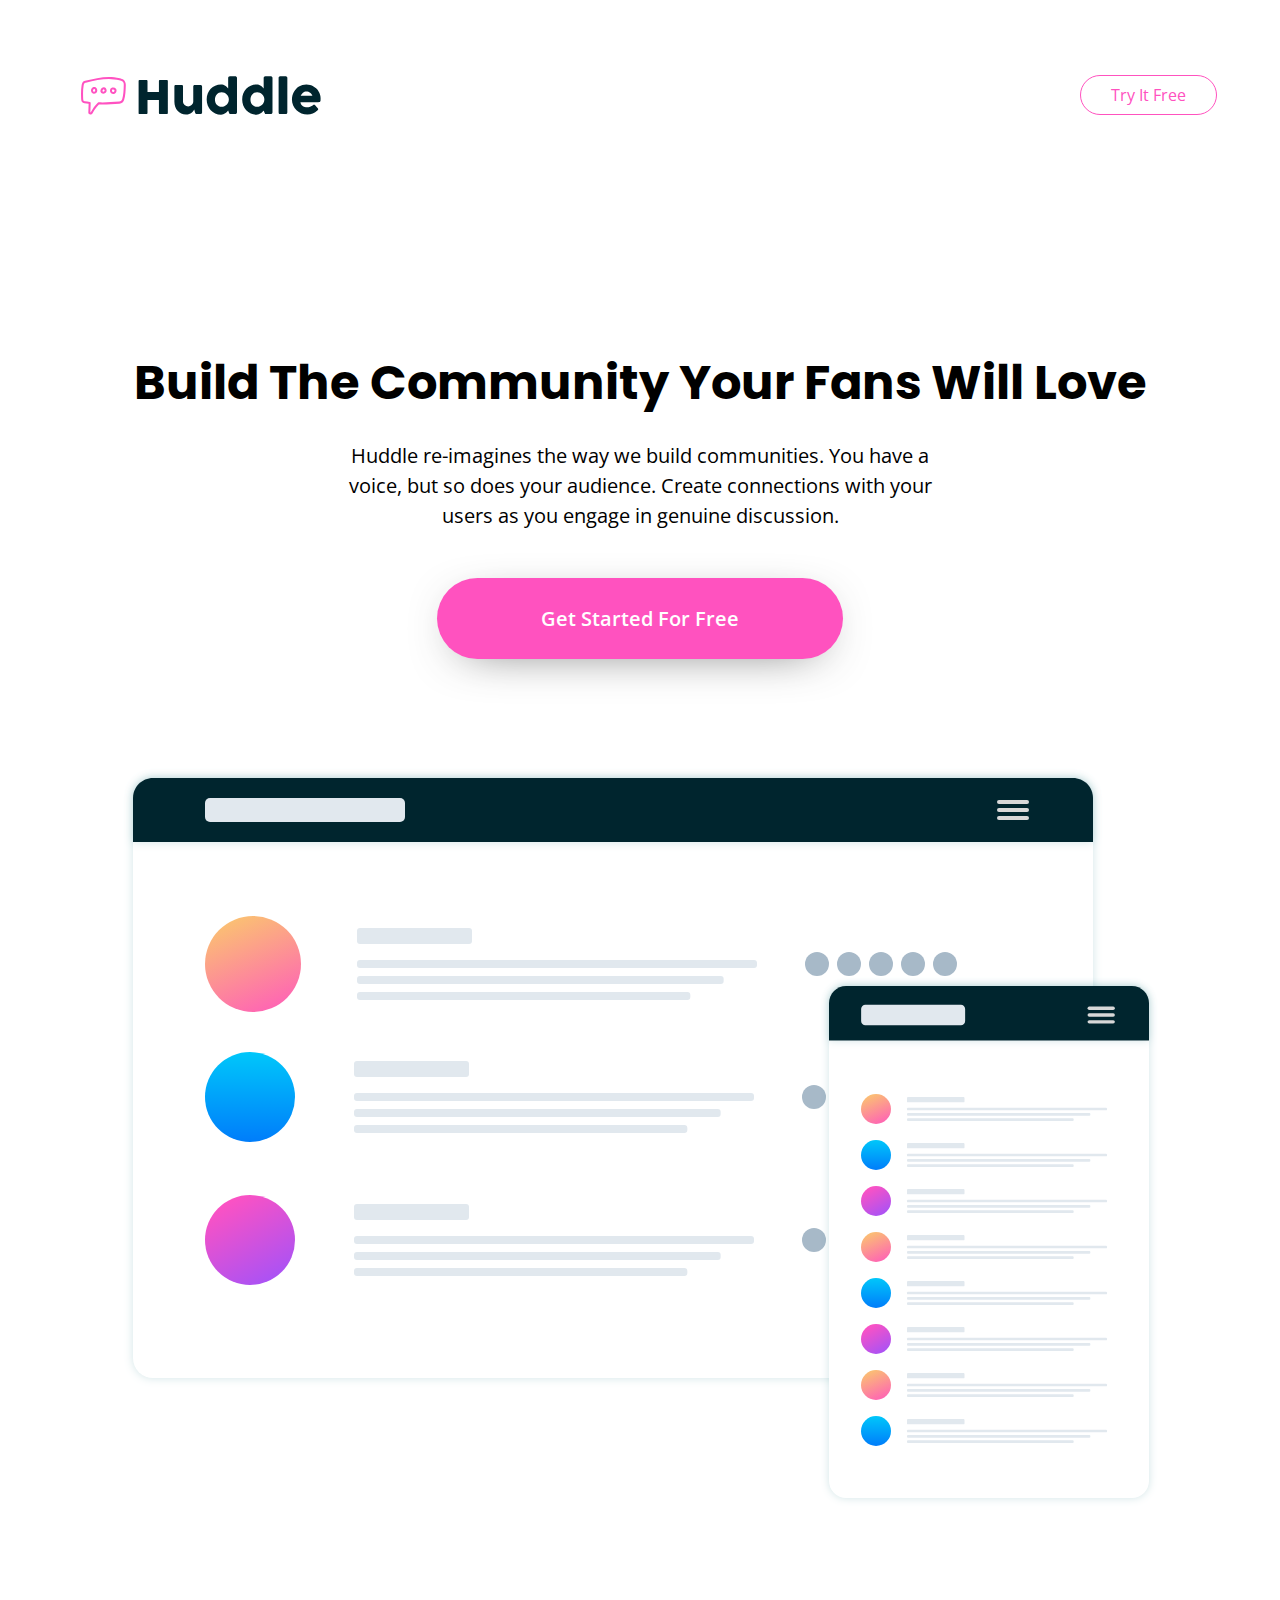
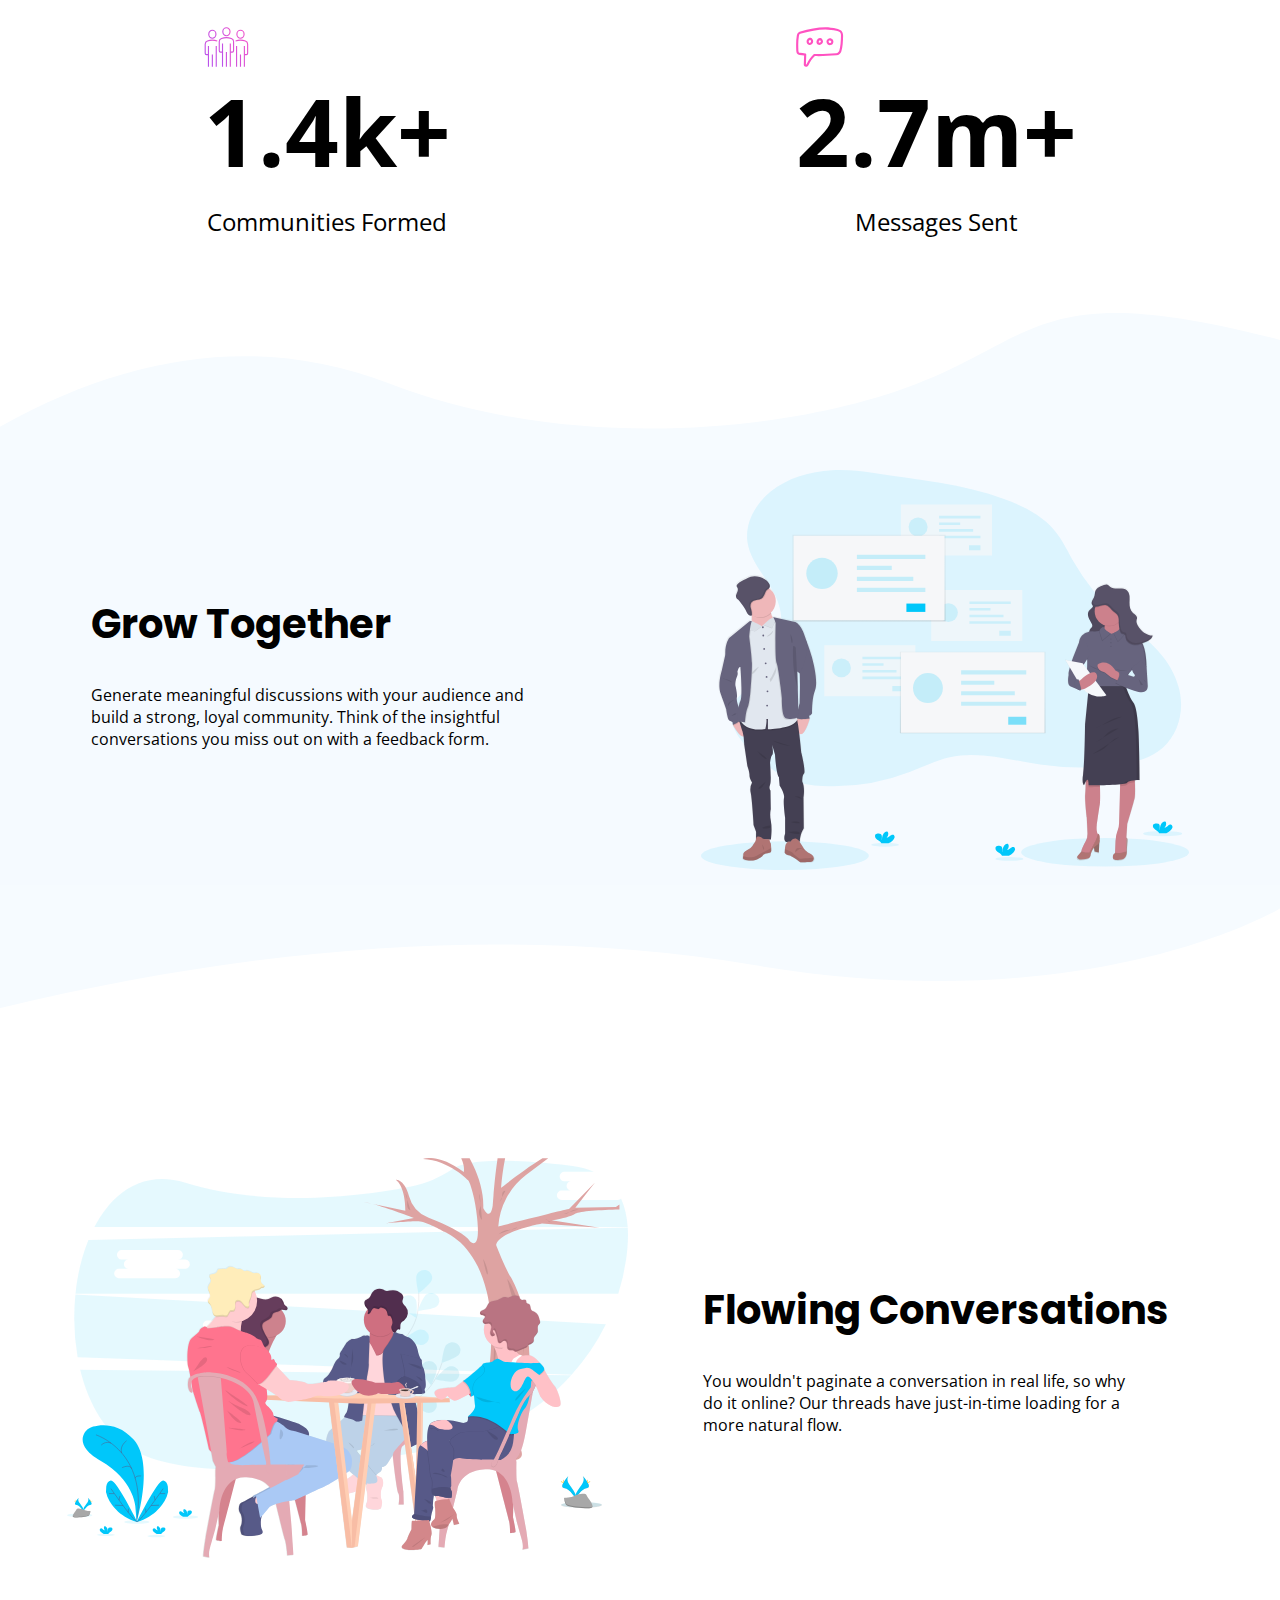
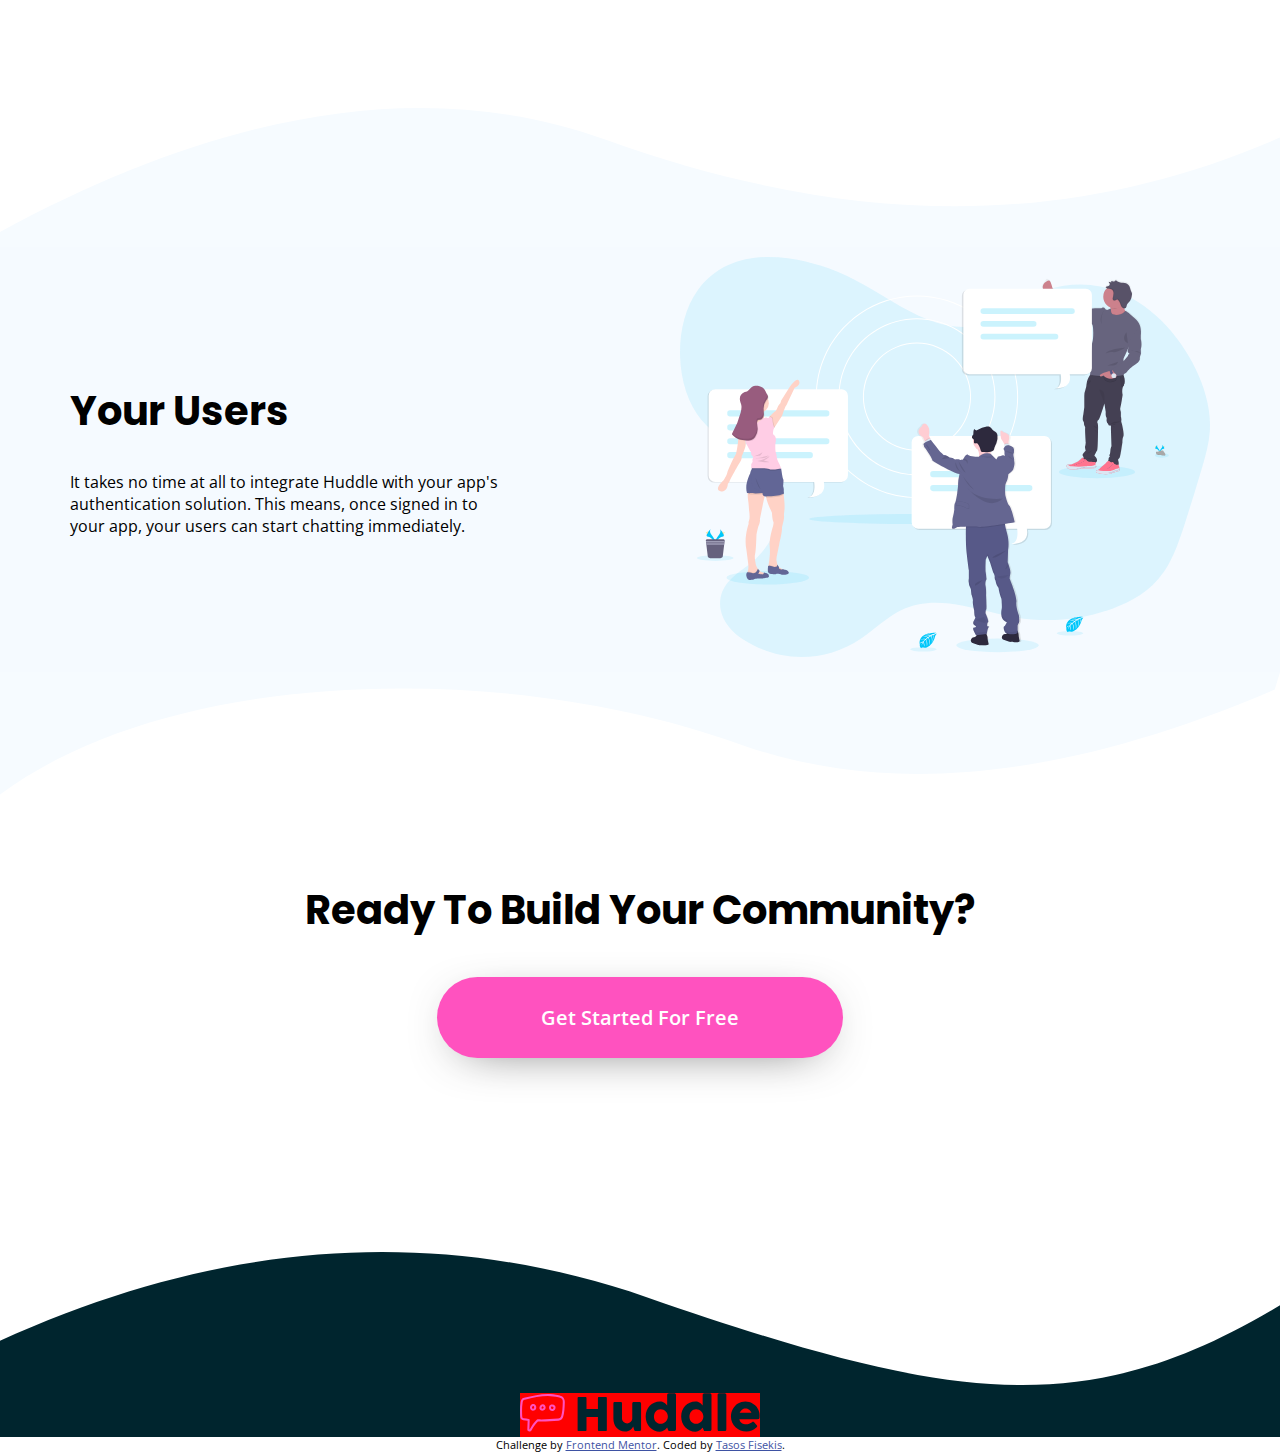
==== huddle-landing-page-with-curved-sections-master/index.html @ 3488109d "Add files via upload" ====
<!DOCTYPE html>
<html lang="en">
  <head>
    <meta charset="UTF-8" />
    <meta name="viewport" content="width=device-width, initial-scale=1.0" />
    <!-- displays site properly based on user's device -->

    <link
      rel="icon"
      type="image/png"
      sizes="32x32"
      href="./images/favicon-32x32.png"
    />

    <title>Frontend Mentor | Huddle landing page with curved sections</title>

    <!-- Feel free to remove these styles or customise in your own stylesheet 👍 -->
    <link rel="stylesheet" href="styles.css" />
  </head>
  <body>
    <!-- NAV -->
    <nav class="navbar">
      <div class="navbar-center">
        <div class="navbar__logo-container">
          <img src="./images/logo.svg" alt="huddle logo" />
        </div>
        <button class="btn btn--navbar">Try it free</button>
      </div>
    </nav>
    <!-- END OF NAV -->
    <!-- HEADER -->

    <header>
      <section class="hero">
        <div class="hero-center">
          <h1 class="hero__heading">build the community your fans will love</h1>
          <p class="hero__paragraph">
            Huddle re-imagines the way we build communities. You have a voice,
            but so does your audience. Create connections with your users as you
            engage in genuine discussion.
          </p>
          <button class="btn btn--main">get started for free</button>
          <img
            src="./images/screen-mockups.svg"
            class="hero__image"
            alt="hero image"
          />
          <div class="hero__stats">
            <div class="stat">
              <img src="./images/icon-communities.svg" alt="communities icon" />
              <p class="stat__number">1.4k+</p>
              <p class="stat__description">communities formed</p>
            </div>
            <div class="stat">
              <img src="./images/icon-messages.svg" alt="messages icon" />
              <p class="stat__number">2.7m+</p>
              <p class="stat__description">messages sent</p>
            </div>
          </div>
        </div>
      </section>
    </header>

    <!-- end of header -->
    <main>
      <!-- first row -->
      <article class="first">
        <div class="row-top row-top--first">
          <img src="./images/bg-section-top-desktop-1.svg" alt="wavy image" />
        </div>
        <div class="row-center--blue">
          <div class="row-center">
            <div class="row__left row__left--first">
              <h2 class="row__heading">grow together</h2>
              <p class="row__paragraph">
                Generate meaningful discussions with your audience and build a
                strong, loyal community. Think of the insightful conversations
                you miss out on with a feedback form.
              </p>
            </div>
            <div class="row__right row__right--first">
              <img
                src="./images/illustration-grow-together.svg"
                alt="grow together illustration"
              />
            </div>
          </div>
        </div>
        <div class="row-bottom row-bottom--first">
          <img
            src="./images/bg-section-bottom-desktop-1.svg"
            alt="wavy image"
          />
        </div>
      </article>
      <!-- end of first row -->
      <!-- second row -->
      <article class="second">
        <div class="row-center--white">
          <div class="row-center row-center--second">
            <div class="row__left row__left--second">
              <img
                src="./images/illustration-flowing-conversation.svg"
                alt="flowing conversations illustration"
              />
            </div>
            <div class="row__right row__right--second">
              <h2 class="row__heading">Flowing Conversations</h2>
              <p class="row__paragraph">
                You wouldn't paginate a conversation in real life, so why do it
                online? Our threads have just-in-time loading for a more natural
                flow.
              </p>
            </div>
          </div>
        </div>
      </article>
      <!-- end of second row -->
      <!-- 3rd row -->
      <article class="third">
        <div class="row-top row-top--third">
          <img src="./images/bg-section-top-desktop-2.svg" alt="wavy image" />
        </div>
        <div class="row-center--blue">
          <div class="row-center">
            <div class="row__left row__left--first">
              <h2 class="row__heading">your users</h2>
              <p class="row__paragraph">
                It takes no time at all to integrate Huddle with your app's
                authentication solution. This means, once signed in to your app,
                your users can start chatting immediately.
              </p>
            </div>
            <div class="row__right row__right--first">
              <img
                src="./images/illustration-your-users.svg"
                alt="grow together illustration"
              />
            </div>
          </div>
        </div>
        <div class="row-bottom row-bottom--third">
          <img
            src="./images/bg-section-bottom-desktop-2.svg"
            alt="wavy image"
          />
        </div>
      </article>
      <!-- end of 3rd row -->
      <!-- fourth row -->
      <article class="fourth">
        <div class="row-center--white">
          <div class="row-center row-center--fourth">
            <h2 class="row__heading">ready to build your community?</h2>
            <button class="btn btn--main">get started for free</button>
          </div>
        </div>
      </article>
      <!-- end of fourth row -->
    </main>
    <footer>
      <div class="footer-top">
        <img src="./images/bg-footer-top-desktop.svg" alt="wavy image" />
      </div>
      <div class="footer-center--blue">
        <div class="footer-center">
          <div class="footer__left">
            <div class="footer__logo">
              <img src="./images/logo.svg" alt="" />
            </div>
          </div>
        </div>
      </div>

      <div class="attribution">
        Challenge by
        <a href="https://www.frontendmentor.io?ref=challenge" target="_blank"
          >Frontend Mentor</a
        >. Coded by <a href="https://github.com/tasosfui">Tasos Fisekis</a>.
      </div>
    </footer>
  </body>
</html>
---- huddle-landing-page-with-curved-sections-master/styles.css ----
@import url("https://fonts.googleapis.com/css2?family=Open+Sans:wght@400;600;700&family=Poppins:wght@700&display=swap");

:root {
  --clr-pink: hsl(322, 100%, 66%);
  --clr-light-pink: hsl(321, 100%, 78%);
  --clr-light-red: hsl(0, 100%, 63%);
  --clr-dark-cyan: hsl(192, 100%, 9%);
  --clr-pale-blue: hsl(207, 100%, 98%);
  --clr-white: #fff;
}

*,
*::before,
*::after {
  margin: 0;
  padding: 0;
  box-sizing: border-box;
}

html {
  font-size: 62.5%;
}

h1,
h2,
h3,
h4 {
  font-family: "Poppins", sans-serif;
  font-weight: 700;
}

body {
  font-family: "Open Sans", sans-serif;
  font-weight: 400;
  font-size: 1.6rem;
  background-color: var(--clr-white);
}

.btn {
  font-family: inherit;
  border: none;
  border-radius: 5rem 5rem 5rem 5rem;
  text-transform: capitalize;
  font-family: inherit;
  cursor: pointer;
}

/* navbar */

.navbar-center {
  display: flex;
  align-items: center;
  justify-content: space-between;
  padding: 7.5rem 0rem 7.5rem 0rem;
  max-width: 144rem;
  margin: 0 auto;
  /* background-color: red; */
}

.navbar__logo-container img {
  margin-left: 8.1rem;
  display: block;
}

.btn--navbar {
  border: 0.1rem solid var(--clr-pink);
  padding: 0.8rem 3rem;
  background-color: var(--clr-white);
  color: var(--clr-pink);
  font-size: 1.6rem;
  align-self: flex-start;
  margin-right: 6.3rem;
}

/* end of navbar */

/* hero section */

.hero-center {
  padding: 7.5rem 0 7.5rem 0;
  margin-bottom: 3rem;
  max-width: 144rem;
  margin: 0 auto;
  display: flex;
  align-items: center;
  justify-content: flex-start;
  flex-direction: column;
  text-align: center;
  /* background-color: yellowgreen; */
}

.hero__heading {
  font-size: 4.8rem;
  text-transform: capitalize;
  margin-top: 8.2rem;
  margin-bottom: 2.2rem;
}

.hero__paragraph {
  max-width: 62rem;
  font-size: 2rem;
  line-height: 1.5;
  margin-bottom: 4.7rem;
}

.hero__image {
  margin-bottom: 12rem;
  display: block;
}

.btn--main {
  background-color: var(--clr-pink);
  padding: 2.7rem 10.4rem;
  font-size: 2rem;
  font-weight: 600;
  color: var(--clr-white);
  margin-bottom: 10.9rem;
  box-shadow: 0px 10px 50px -25px rgba(0, 0, 0, 0.8);
}

.hero__stats {
  display: flex;
  text-align: left;
}

.stat:not(:last-child) {
  margin-right: 34.5rem;
}

.stat img {
  height: 4rem;
  display: block;
}

.stat__number {
  font-size: 9.4rem;
  font-weight: 700;
  margin-bottom: 1rem;
}

.stat__description {
  font-size: 2.4rem;
  text-transform: capitalize;
  text-align: center;
}

/* end of hero section */

.row-top--first img {
  width: 100%;
  display: block;
}

.row-center {
  display: flex;
  align-items: center;
  justify-content: center;
  margin: 0 auto;
  max-width: 144rem;
  padding: 1rem 13rem 1rem 13rem;
  /* border-left: 1px solid yellowgreen; */
}

.row-center--blue {
  background-color: var(--clr-pale-blue);
}

.row-bottom--first img {
  width: 100%;
  display: block;
}

.row__heading {
  text-transform: capitalize;
  font-size: 4rem;
  margin-bottom: 3rem;
}

.row__paragraph {
  max-width: 85%;
}

.row__left {
  flex: 0 0 50%;
}

.row__right {
  flex: 0 0 50%;
  /* display: flex; */
}

.row__right img {
  height: 40rem;
  margin-left: 10rem;
}

/* SECOND RAW */

.row-center--second {
  padding: 15rem 13rem 15rem 13rem;
}

.row__left--second img {
  height: 40rem;
  display: block;
}

.row-center--white {
  background-color: var(--clr-white);
}

.row__right--second {
  margin-left: 7.5rem;
}

/* END OF SECOND RAW */

/* THIRD ROW */
.row-top--third img {
  width: 100%;
  display: block;
}

.row-bottom--third img {
  width: 100%;
  display: block;
}
/* END OF THIRD ROW */

/* FOURTH ROW */
.row-center--fourth {
  padding: 8.5rem;
  display: flex;
  flex-direction: column;
}

.row-center--fourth h2 {
  margin-bottom: 3.7rem;
}
/* END OF FOURTH ROW */

/* FOOTER */

.footer-top img {
  width: 100%;
  display: block;
}

.footer-center--blue {
  background-color: var(--clr-dark-cyan);
}

.footer-center {
  display: flex;
  justify-content: center;
  align-items: center;
  max-width: 144rem;
}

.footer__logo {
  fill: red;
  color: red;
  background-color: red;
}

.attribution {
  font-size: 11px;
  text-align: center;
}
.attribution a {
  color: hsl(228, 45%, 44%);
}
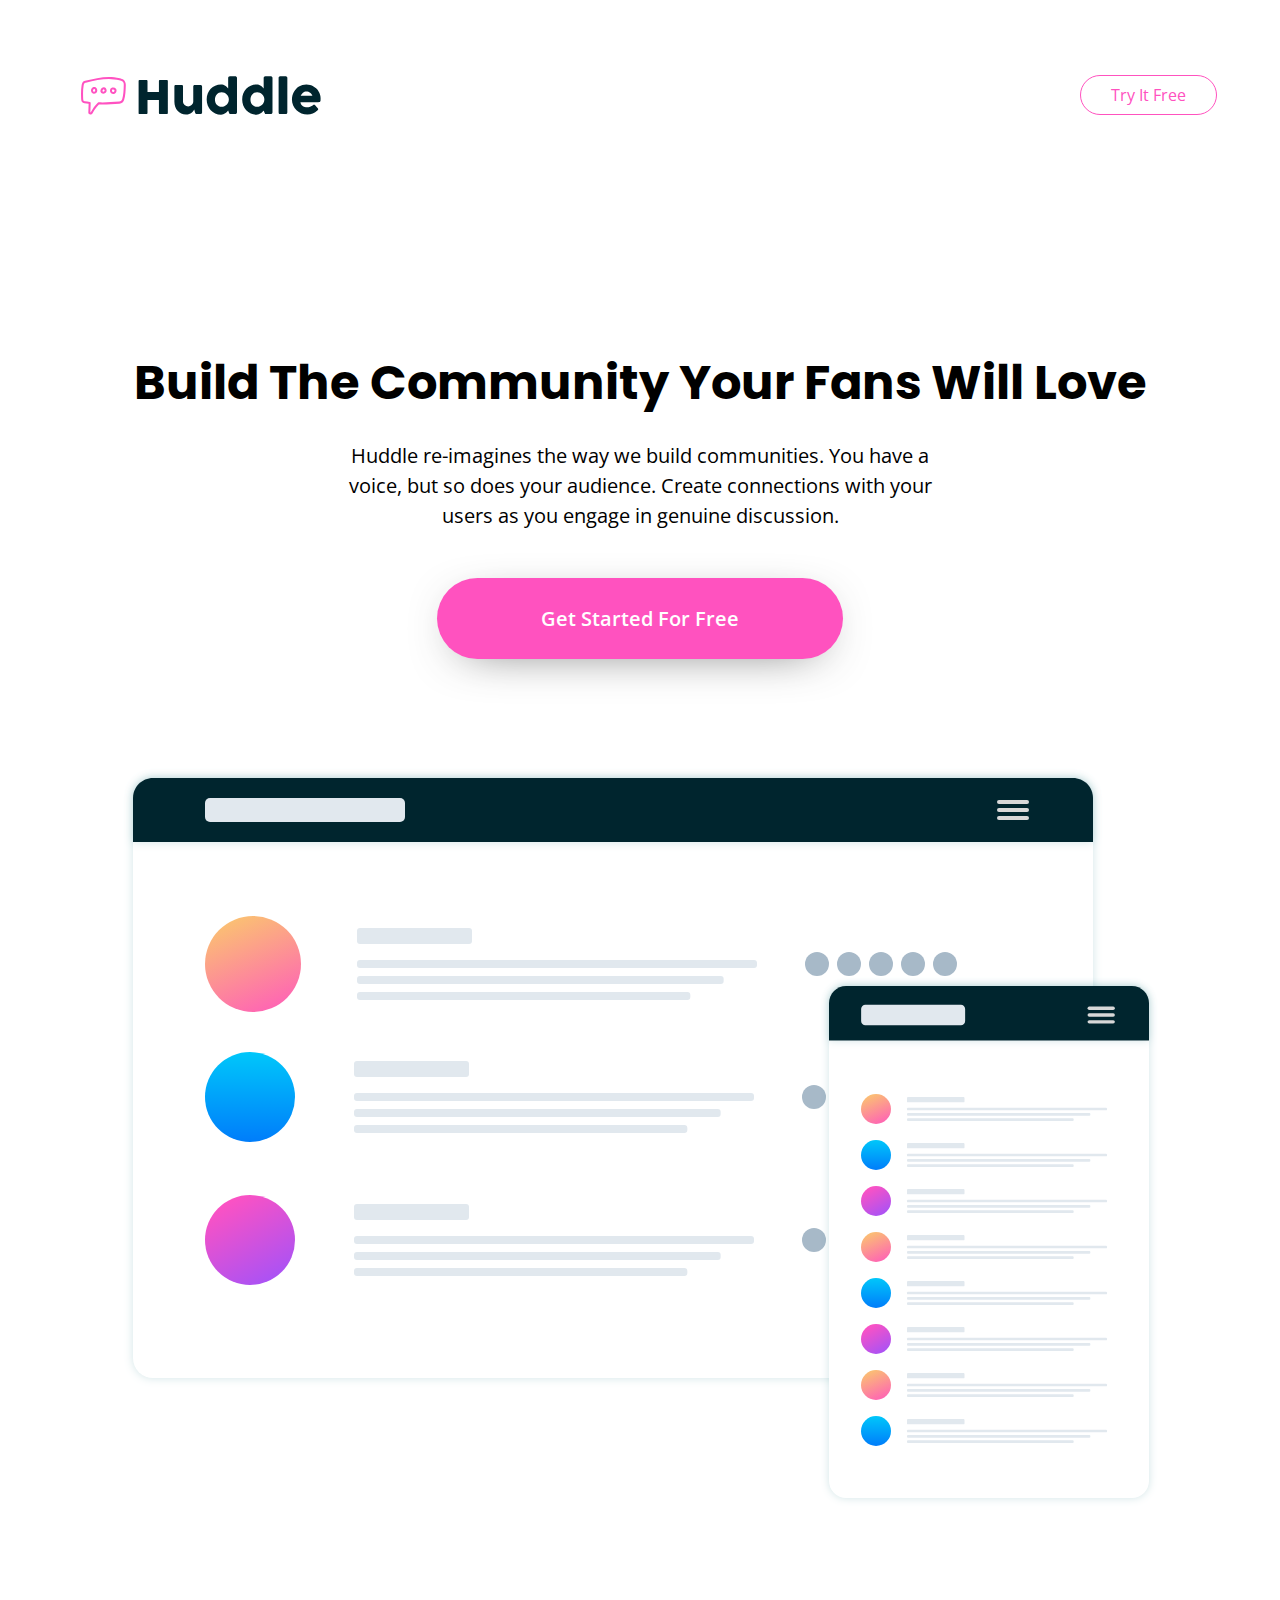
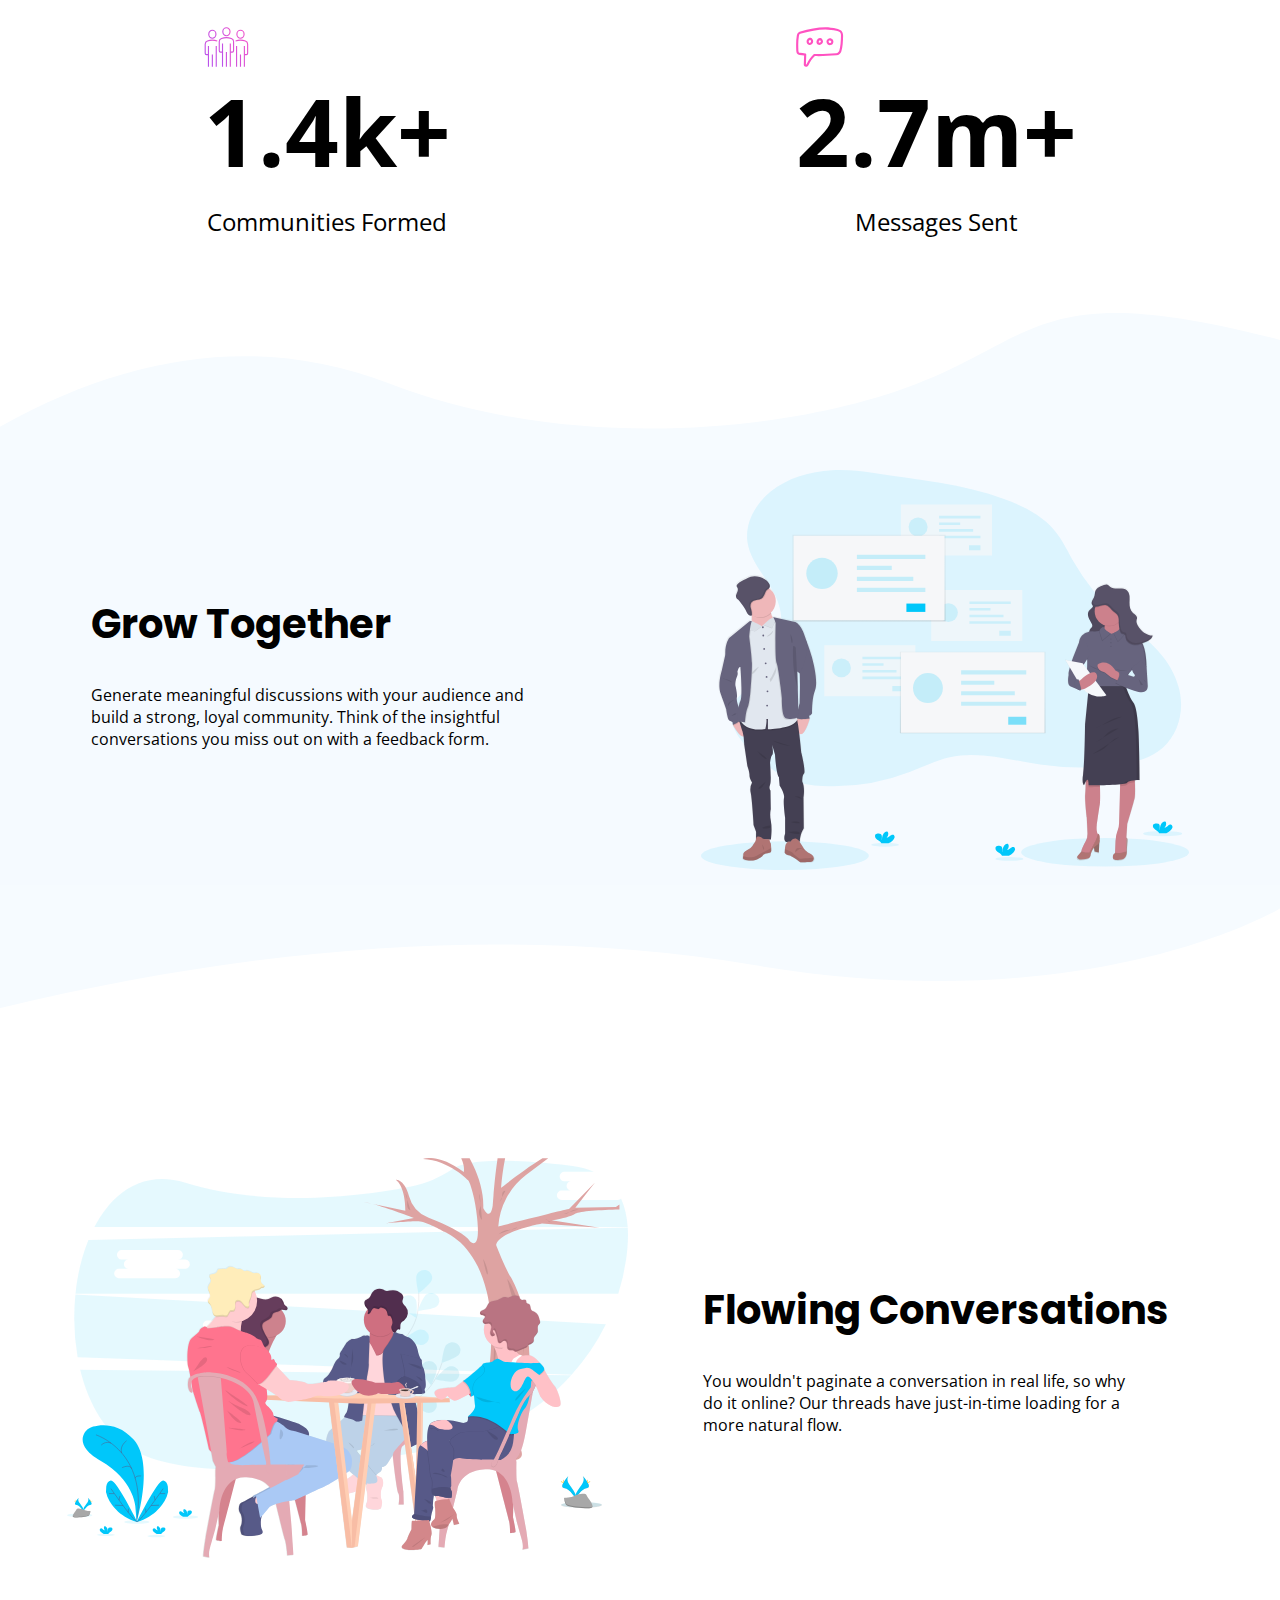
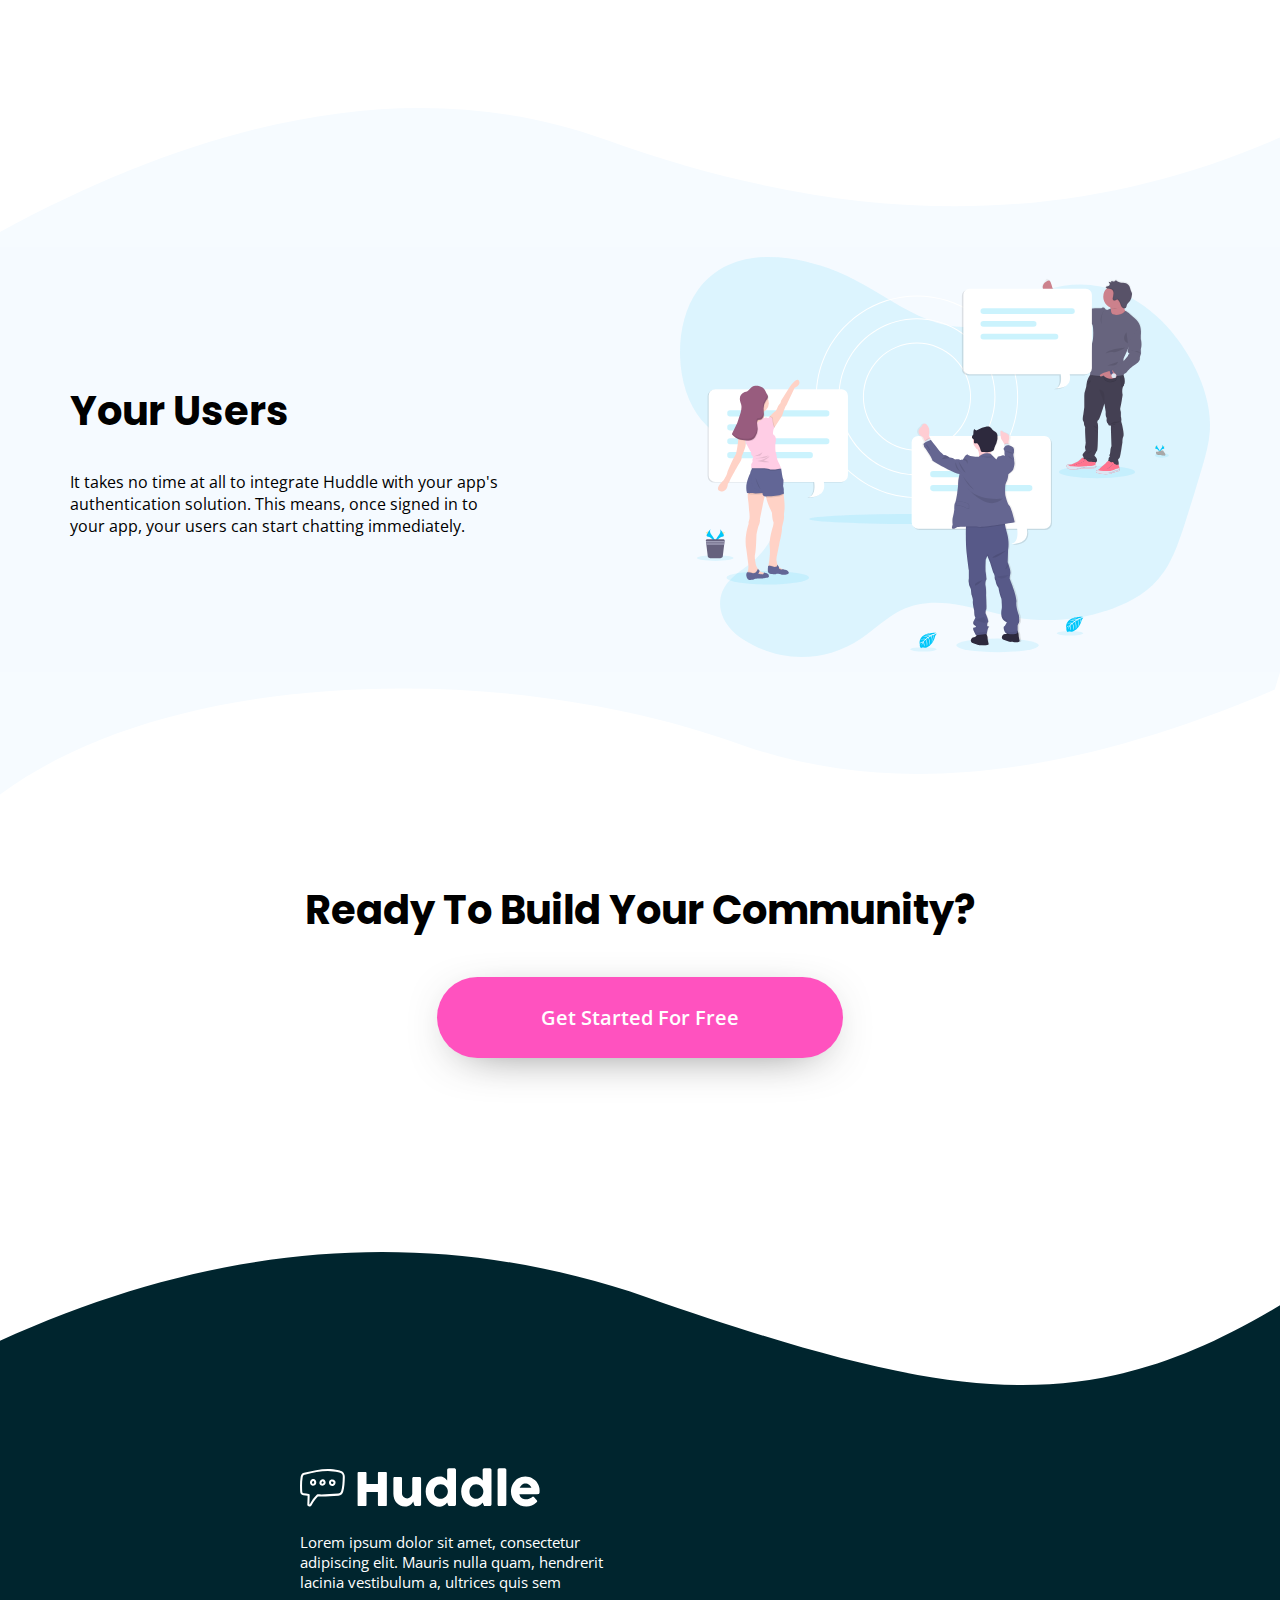
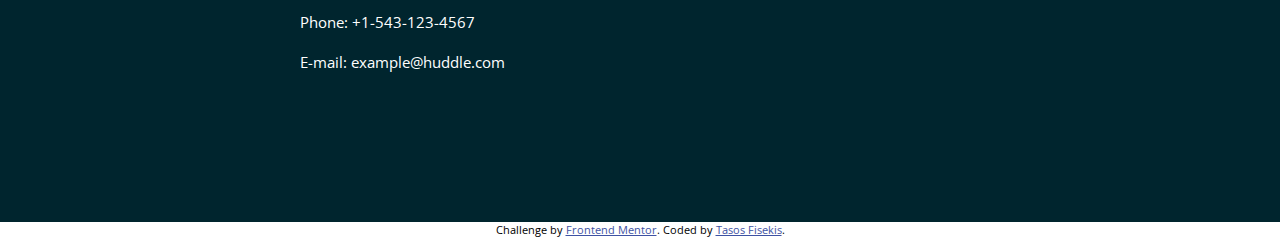
==== commit cf6bab75: "Add files via upload" ====
--- a/huddle-landing-page-with-curved-sections-master/index.html
+++ b/huddle-landing-page-with-curved-sections-master/index.html
@@ -165,9 +165,17 @@
       <div class="footer-center--blue">
         <div class="footer-center">
           <div class="footer__left">
-            <div class="footer__logo">
-              <img src="./images/logo.svg" alt="" />
-            </div>
+            <img
+              class="footer__logo"
+              src="./images/footer logo.svg"
+              alt="footer logo"
+            />
+            <p>
+              Lorem ipsum dolor sit amet, consectetur adipiscing elit. Mauris
+              nulla quam, hendrerit lacinia vestibulum a, ultrices quis sem
+            </p>
+            <p>Phone: +1-543-123-4567</p>
+            <p>E-mail: example@huddle.com</p>
           </div>
         </div>
       </div>
--- a/huddle-landing-page-with-curved-sections-master/styles.css
+++ b/huddle-landing-page-with-curved-sections-master/styles.css
@@ -252,15 +252,25 @@
 
 .footer-center {
   display: flex;
-  justify-content: center;
-  align-items: center;
-  max-width: 144rem;
+  align-items: center;
+  justify-content: space-between;
+  padding: 7.5rem 0rem 15rem 30rem;
+  max-width: 144rem;
+  margin: 0 auto;
 }
 
 .footer__logo {
-  fill: red;
-  color: red;
-  background-color: red;
+  margin-bottom: 2rem;
+}
+
+.footer__left p {
+  color: var(--clr-white);
+  max-width: 40%;
+  font-size: 1.5rem;
+}
+
+.footer__left p:not(:last-child) {
+  margin-bottom: 2rem;
 }
 
 .attribution {
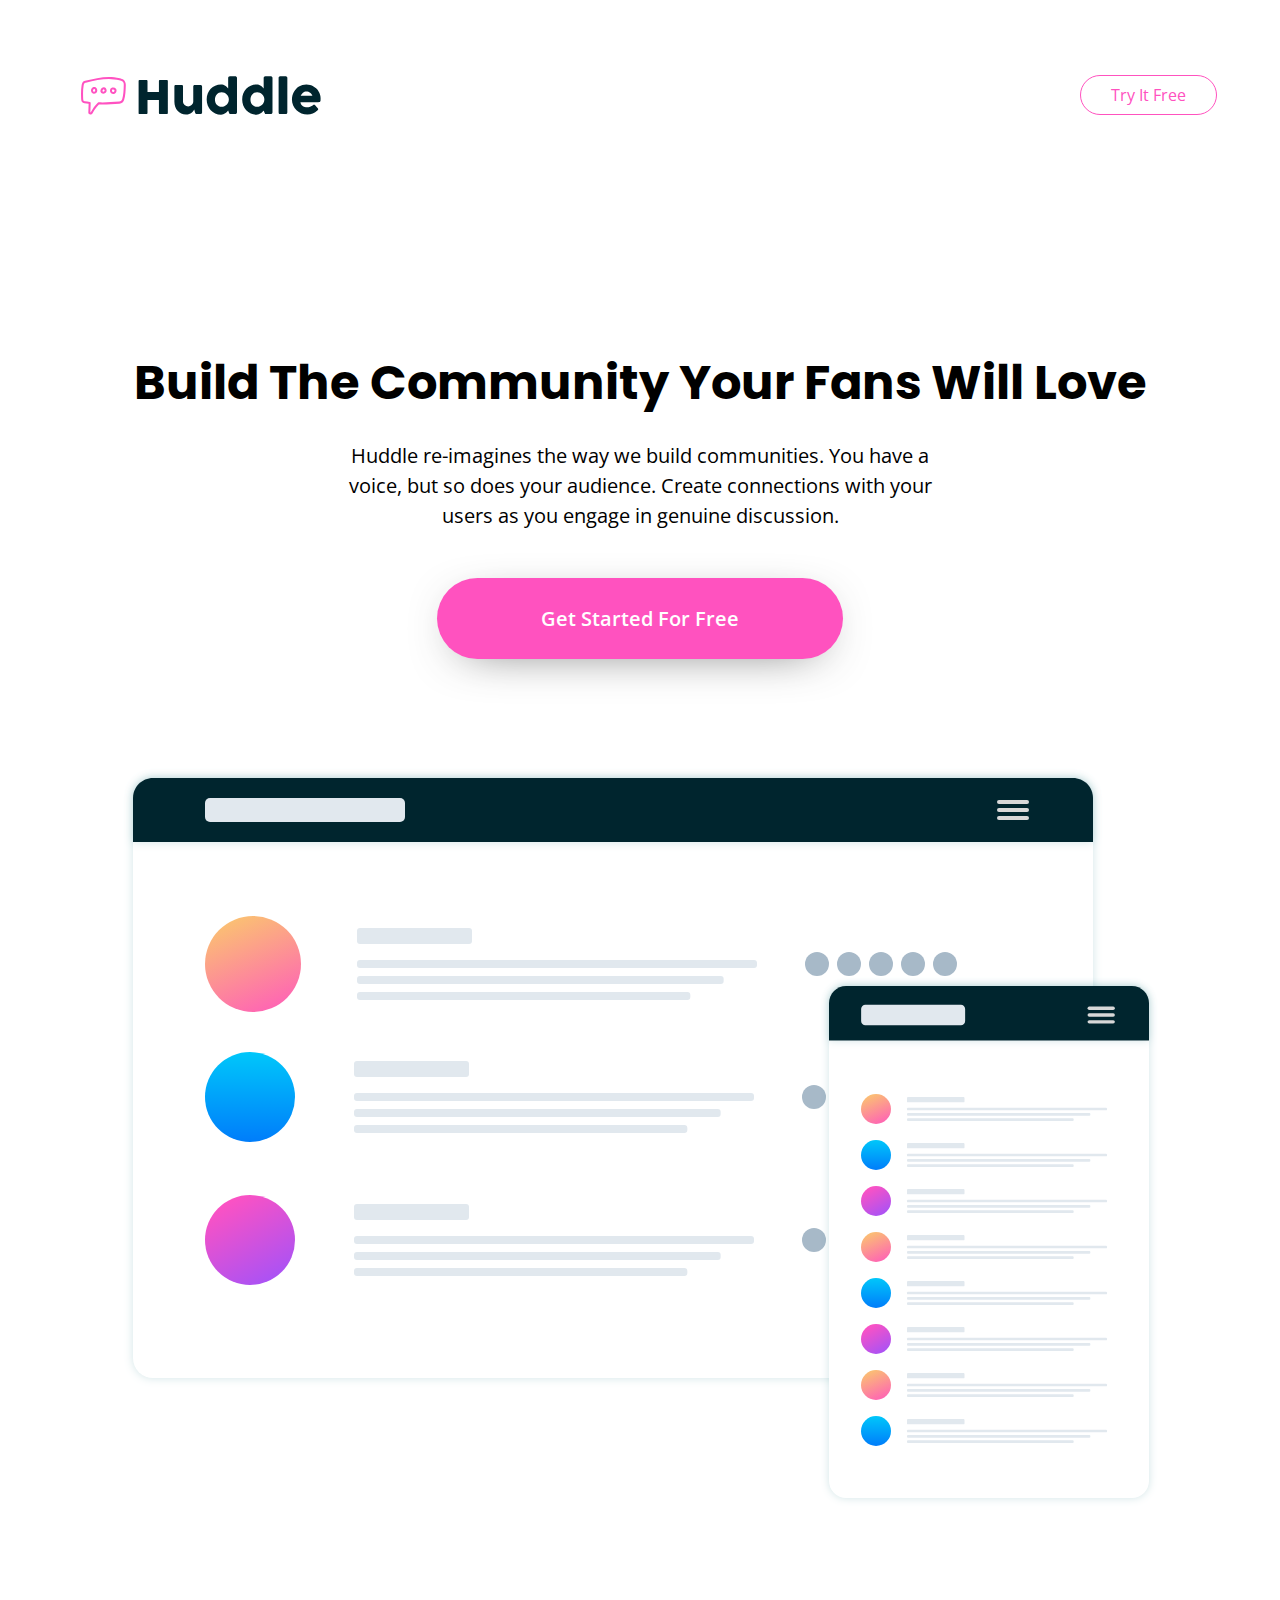
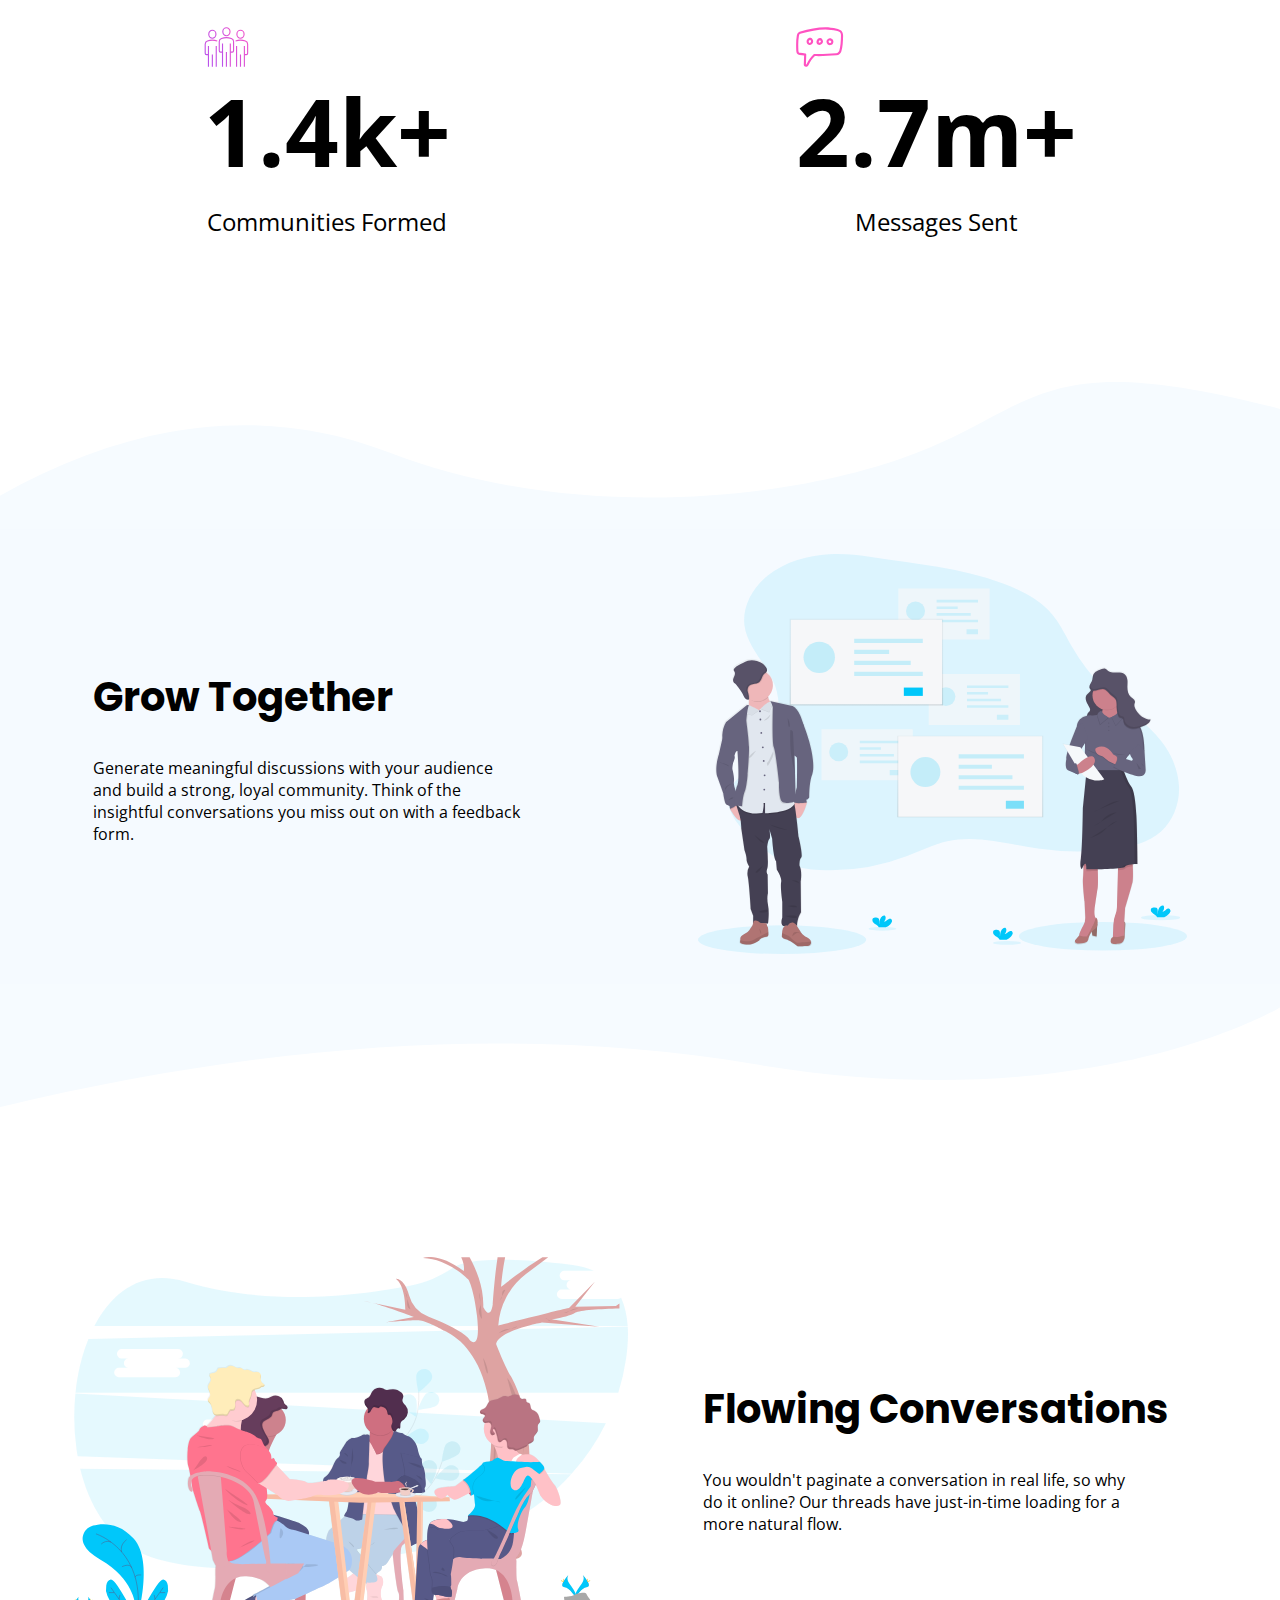
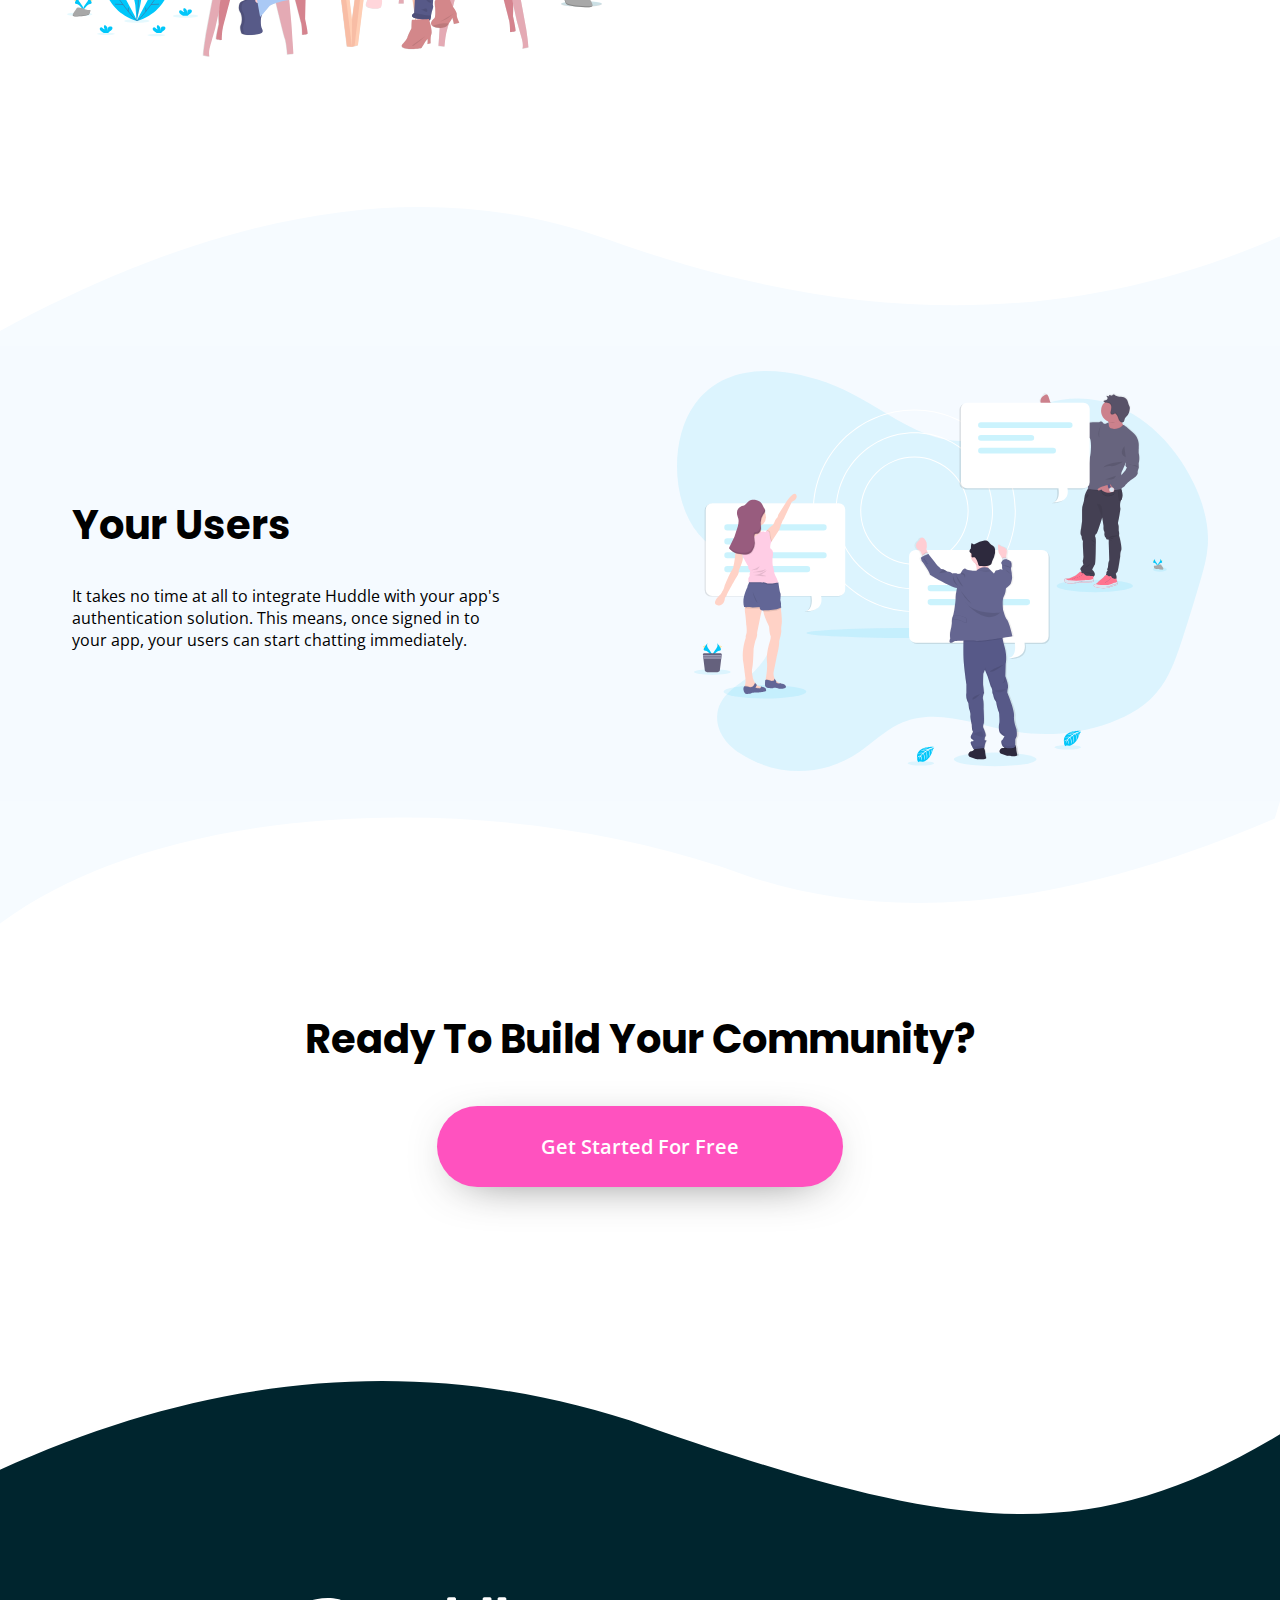
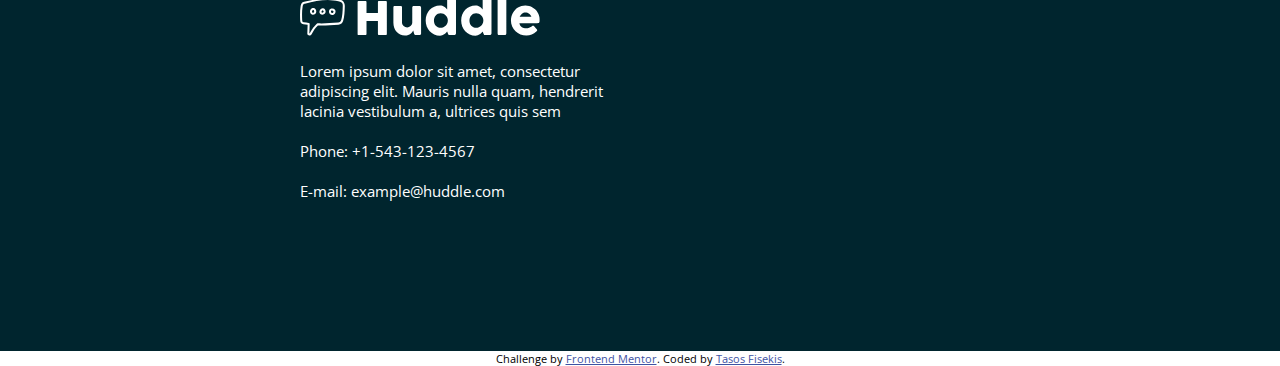
==== commit 4c5dbf9f: "Add files via upload" ====
--- a/huddle-landing-page-with-curved-sections-master/index.html
+++ b/huddle-landing-page-with-curved-sections-master/index.html
@@ -167,7 +167,7 @@
           <div class="footer__left">
             <img
               class="footer__logo"
-              src="./images/footer logo.svg"
+              src="./images/footer-logo.svg"
               alt="footer logo"
             />
             <p>
--- a/huddle-landing-page-with-curved-sections-master/styles.css
+++ b/huddle-landing-page-with-curved-sections-master/styles.css
@@ -146,6 +146,10 @@
 
 /* end of hero section */
 
+.first {
+  margin-top: 6.9rem;
+}
+
 .row-top--first img {
   width: 100%;
   display: block;
@@ -157,7 +161,7 @@
   justify-content: center;
   margin: 0 auto;
   max-width: 144rem;
-  padding: 1rem 13rem 1rem 13rem;
+  padding: 2.5rem 13.5rem 2.5rem 13.5rem;
   /* border-left: 1px solid yellowgreen; */
 }
 
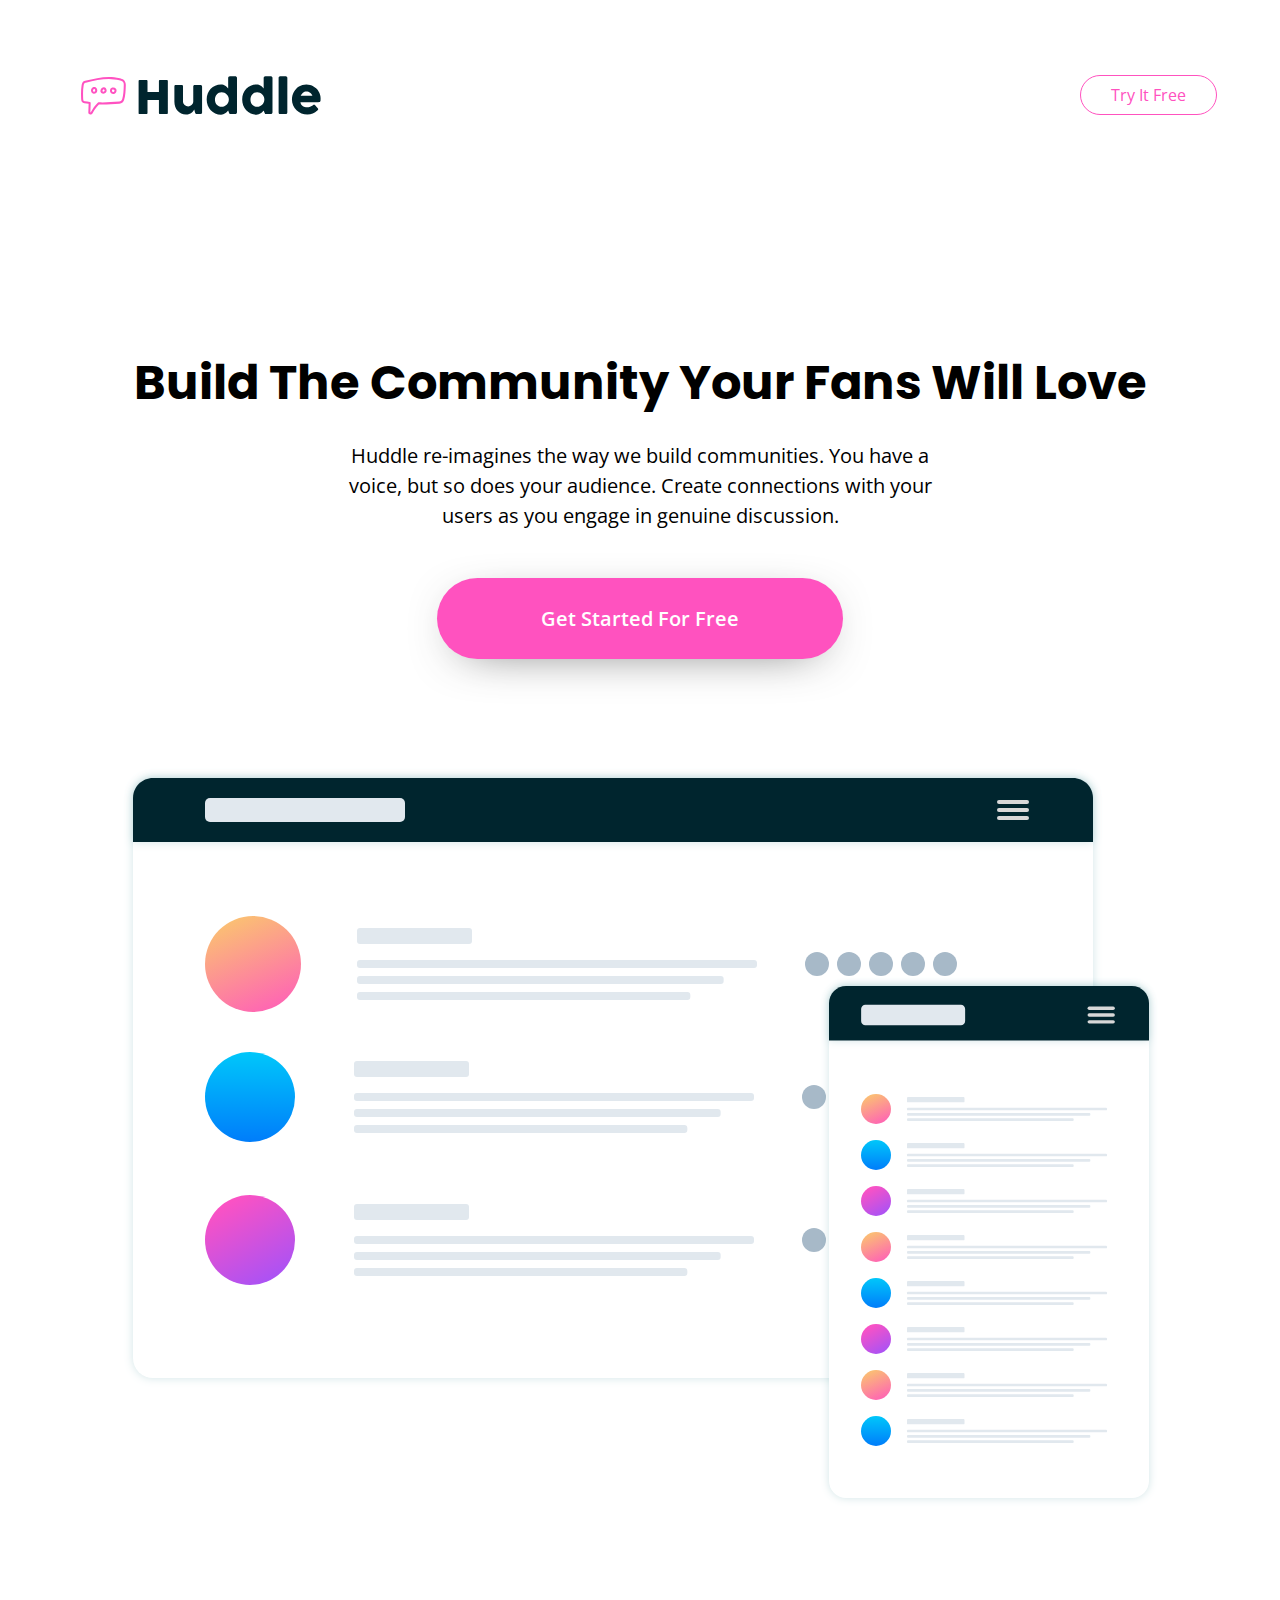
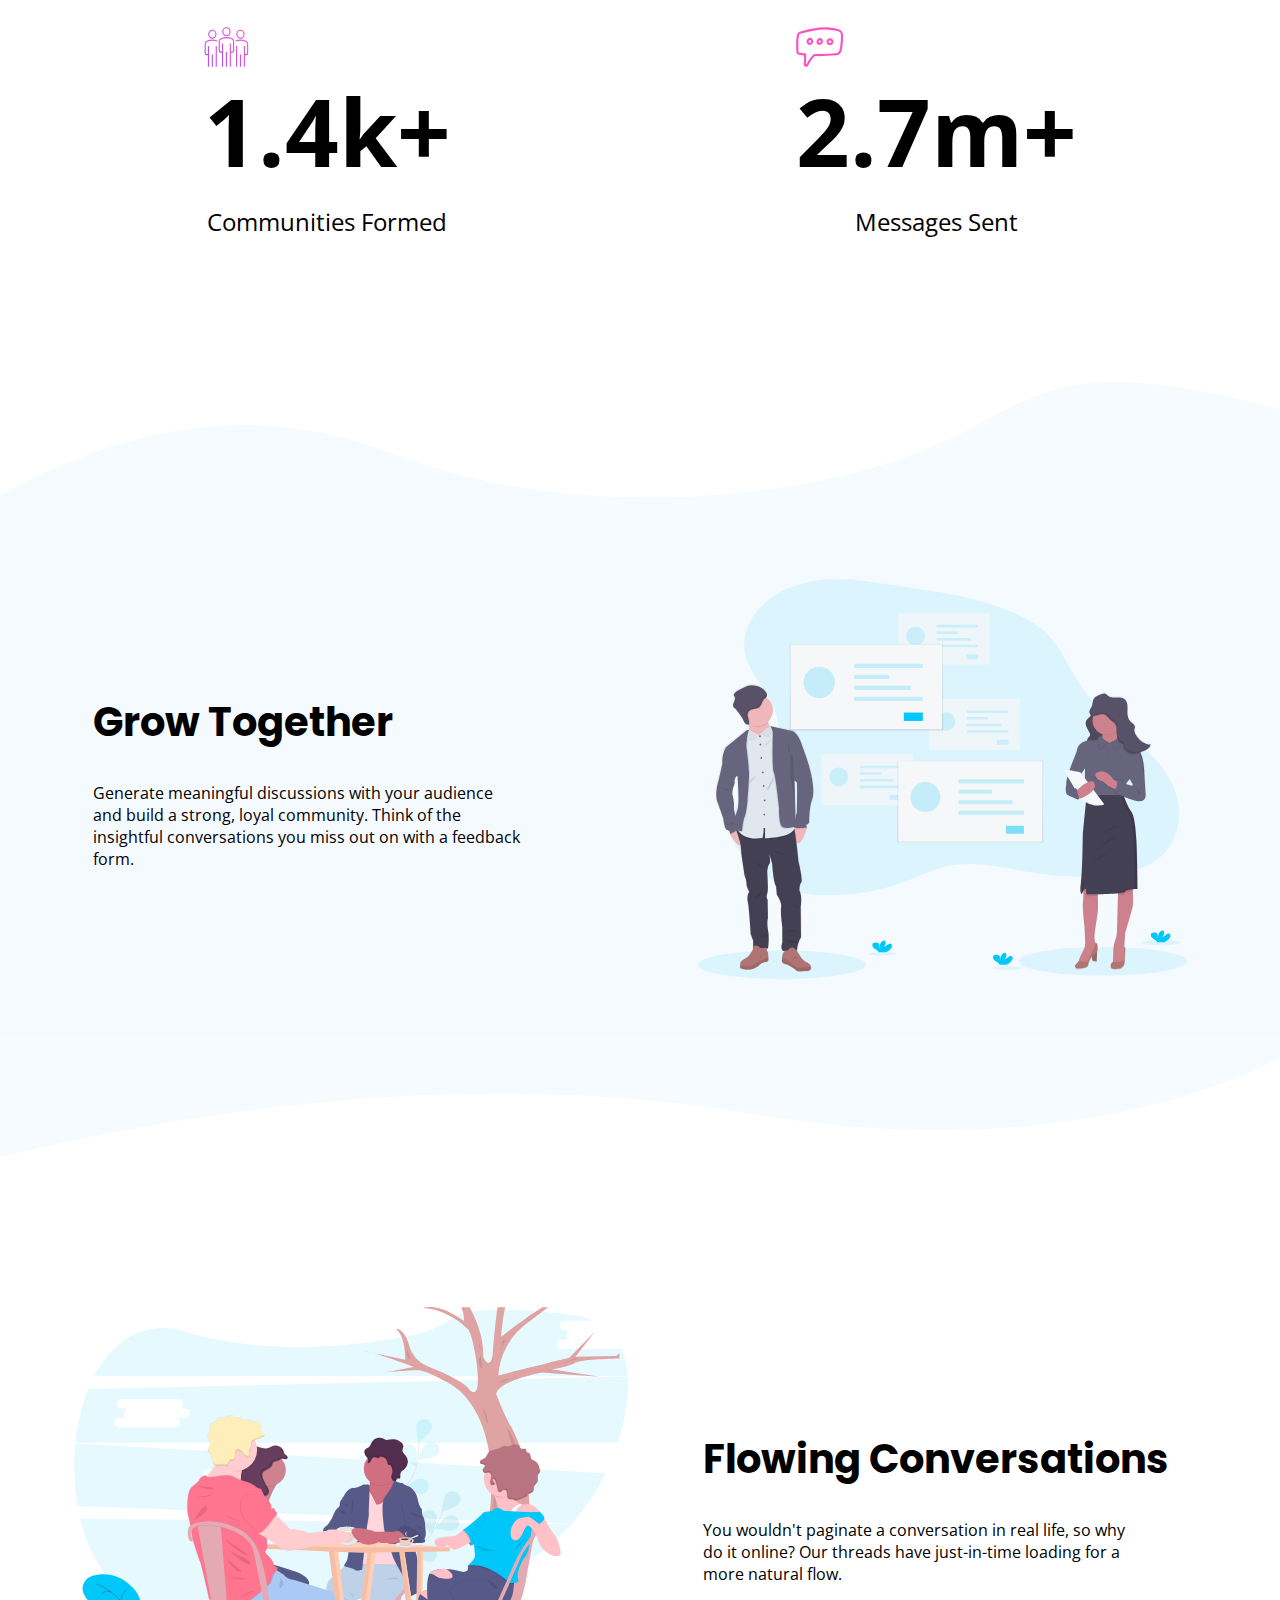
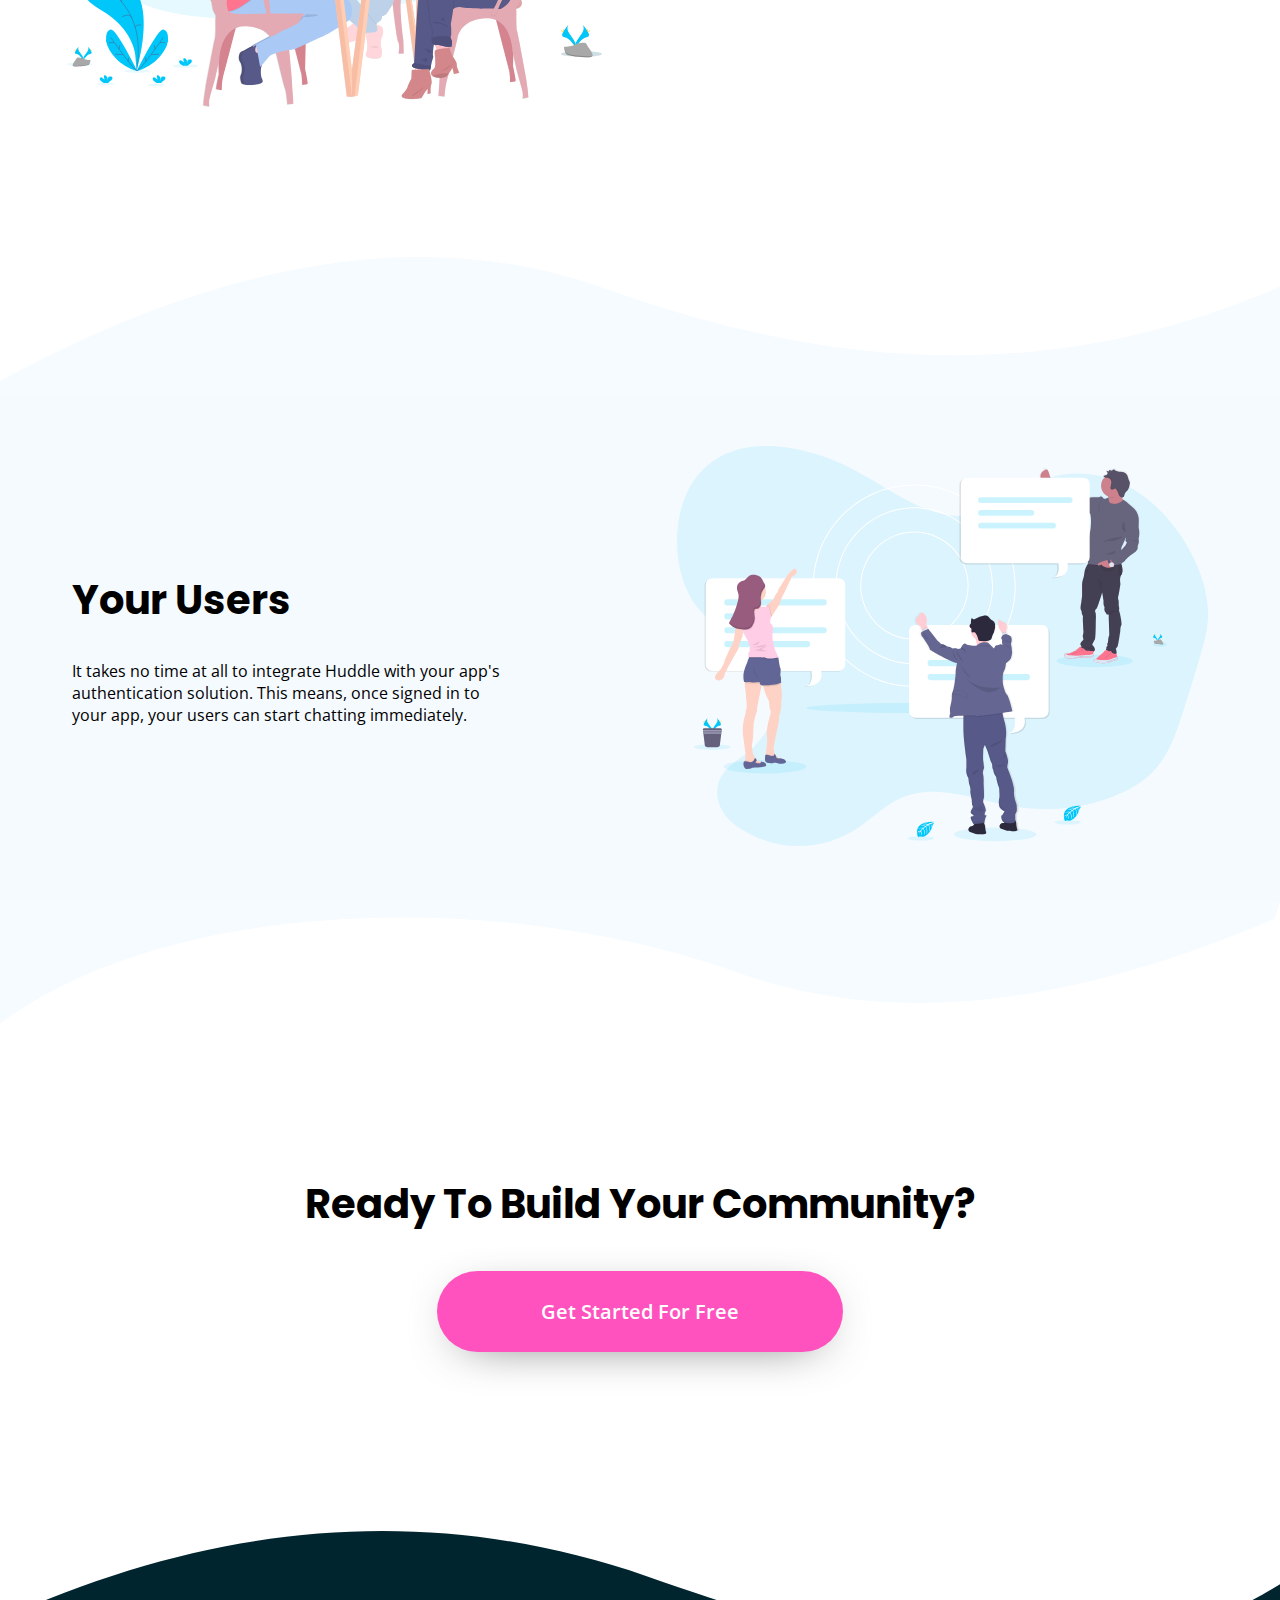
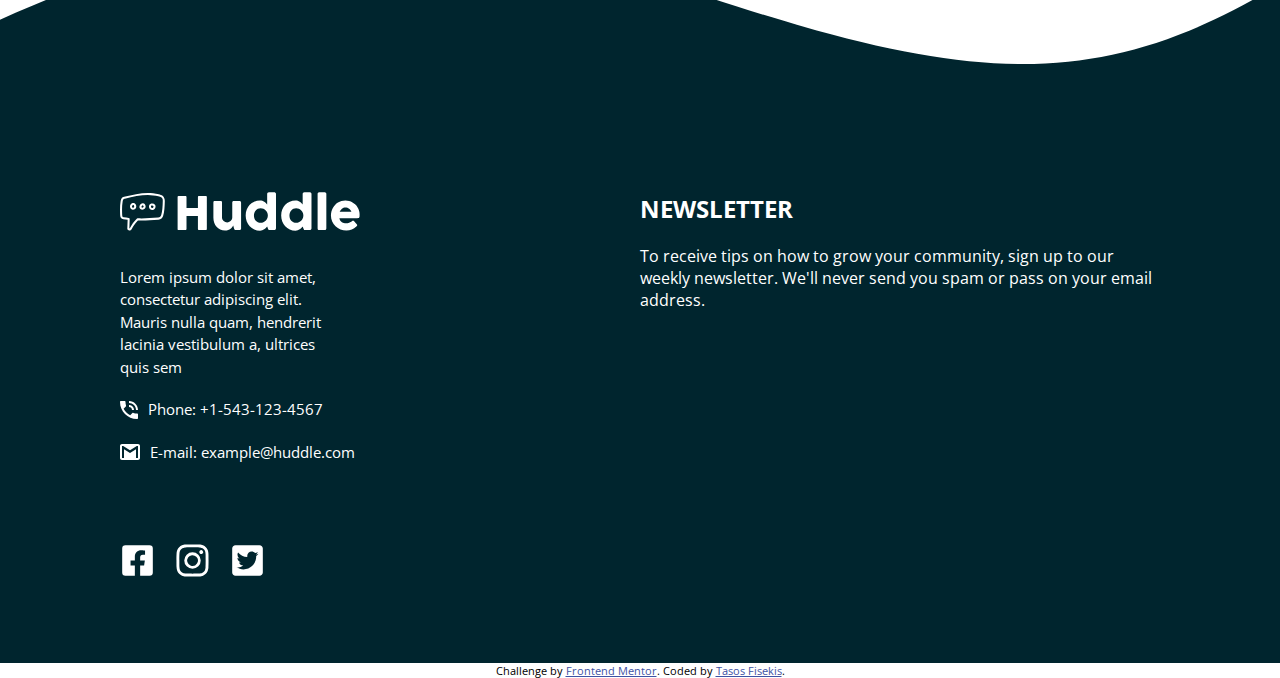
==== commit da2daeba: "Add files via upload" ====
--- a/huddle-landing-page-with-curved-sections-master/index.html
+++ b/huddle-landing-page-with-curved-sections-master/index.html
@@ -174,8 +174,84 @@
               Lorem ipsum dolor sit amet, consectetur adipiscing elit. Mauris
               nulla quam, hendrerit lacinia vestibulum a, ultrices quis sem
             </p>
-            <p>Phone: +1-543-123-4567</p>
-            <p>E-mail: example@huddle.com</p>
+            <div class="footer__contact">
+              <div class="footer__phone">
+                <img src="./images/icon-phone.svg" alt="phone icon" />
+                <p>Phone: +1-543-123-4567</p>
+              </div>
+              <div class="footer__mail">
+                <img src="./images/icon-email.svg" alt="email icon" />
+                <p>E-mail: example@huddle.com</p>
+              </div>
+            </div>
+            <div class="footer__social">
+              <ul>
+                <li class="facebook">
+                  <svg
+                    xmlns="http://www.w3.org/2000/svg"
+                    aria-hidden="true"
+                    role="img"
+                    width="3.5rem"
+                    height="3.5rem"
+                    preserveAspectRatio="xMidYMid meet"
+                    viewBox="0 0 448 512"
+                  >
+                    <path
+                      d="M400 32H48A48 48 0 0 0 0 80v352a48 48 0 0 0 48 48h137.25V327.69h-63V256h63v-54.64c0-62.15 37-96.48 93.67-96.48c27.14 0 55.52 4.84 55.52 4.84v61h-31.27c-30.81 0-40.42 19.12-40.42 38.73V256h68.78l-11 71.69h-57.78V480H400a48 48 0 0 0 48-48V80a48 48 0 0 0-48-48z"
+                    />
+                  </svg>
+                </li>
+                <li class="instagram">
+                  <svg
+                    xmlns="http://www.w3.org/2000/svg"
+                    aria-hidden="true"
+                    role="img"
+                    width="3.5rem"
+                    height="3.5rem"
+                    preserveAspectRatio="xMidYMid meet"
+                    viewBox="0 0 24 24"
+                  >
+                    <path
+                      fill-rule="evenodd"
+                      d="M7.465 1.066C8.638 1.012 9.012 1 12 1c2.988 0 3.362.013 4.534.066c1.172.053 1.972.24 2.672.511c.733.277 1.398.71 1.948 1.27c.56.549.992 1.213 1.268 1.947c.272.7.458 1.5.512 2.67C22.988 8.639 23 9.013 23 12c0 2.988-.013 3.362-.066 4.535c-.053 1.17-.24 1.97-.512 2.67a5.396 5.396 0 0 1-1.268 1.949c-.55.56-1.215.992-1.948 1.268c-.7.272-1.5.458-2.67.512c-1.174.054-1.548.066-4.536.066c-2.988 0-3.362-.013-4.535-.066c-1.17-.053-1.97-.24-2.67-.512a5.397 5.397 0 0 1-1.949-1.268a5.392 5.392 0 0 1-1.269-1.948c-.271-.7-.457-1.5-.511-2.67C1.012 15.361 1 14.987 1 12c0-2.988.013-3.362.066-4.534c.053-1.172.24-1.972.511-2.672a5.396 5.396 0 0 1 1.27-1.948a5.392 5.392 0 0 1 1.947-1.269c.7-.271 1.5-.457 2.67-.511Zm8.98 1.98c-1.16-.053-1.508-.064-4.445-.064c-2.937 0-3.285.011-4.445.064c-1.073.049-1.655.228-2.043.379c-.513.2-.88.437-1.265.822a3.412 3.412 0 0 0-.822 1.265c-.151.388-.33.97-.379 2.043c-.053 1.16-.064 1.508-.064 4.445c0 2.937.011 3.285.064 4.445c.049 1.073.228 1.655.379 2.043c.176.477.457.91.822 1.265c.355.365.788.646 1.265.822c.388.151.97.33 2.043.379c1.16.053 1.507.064 4.445.064c2.938 0 3.285-.011 4.445-.064c1.073-.049 1.655-.228 2.043-.379c.513-.2.88-.437 1.265-.822c.365-.355.646-.788.822-1.265c.151-.388.33-.97.379-2.043c.053-1.16.064-1.508.064-4.445c0-2.937-.011-3.285-.064-4.445c-.049-1.073-.228-1.655-.379-2.043c-.2-.513-.437-.88-.822-1.265a3.413 3.413 0 0 0-1.265-.822c-.388-.151-.97-.33-2.043-.379Zm-5.85 12.345a3.669 3.669 0 0 0 4-5.986a3.67 3.67 0 1 0-4 5.986ZM8.002 8.002a5.654 5.654 0 1 1 7.996 7.996a5.654 5.654 0 0 1-7.996-7.996Zm10.906-.814a1.337 1.337 0 1 0-1.89-1.89a1.337 1.337 0 0 0 1.89 1.89Z"
+                      clip-rule="evenodd"
+                    />
+                  </svg>
+                </li>
+                <li class="twitter">
+                  <svg
+                    xmlns="http://www.w3.org/2000/svg"
+                    aria-hidden="true"
+                    role="img"
+                    width="3.5rem"
+                    height="3.5rem"
+                    preserveAspectRatio="xMidYMid meet"
+                    viewBox="0 0 448 512"
+                  >
+                    <path
+                      d="M400 32H48C21.5 32 0 53.5 0 80v352c0 26.5 21.5 48 48 48h352c26.5 0 48-21.5 48-48V80c0-26.5-21.5-48-48-48zm-48.9 158.8c.2 2.8.2 5.7.2 8.5c0 86.7-66 186.6-186.6 186.6c-37.2 0-71.7-10.8-100.7-29.4c5.3.6 10.4.8 15.8.8c30.7 0 58.9-10.4 81.4-28c-28.8-.6-53-19.5-61.3-45.5c10.1 1.5 19.2 1.5 29.6-1.2c-30-6.1-52.5-32.5-52.5-64.4v-.8c8.7 4.9 18.9 7.9 29.6 8.3a65.447 65.447 0 0 1-29.2-54.6c0-12.2 3.2-23.4 8.9-33.1c32.3 39.8 80.8 65.8 135.2 68.6c-9.3-44.5 24-80.6 64-80.6c18.9 0 35.9 7.9 47.9 20.7c14.8-2.8 29-8.3 41.6-15.8c-4.9 15.2-15.2 28-28.8 36.1c13.2-1.4 26-5.1 37.8-10.2c-8.9 13.1-20.1 24.7-32.9 34z"
+                    />
+                  </svg>
+                </li>
+              </ul>
+            </div>
+          </div>
+          <div class="footer__right">
+            <h2>newsletter</h2>
+            <p>
+              To receive tips on how to grow your community, sign up to our
+              weekly newsletter. We'll never send you spam or pass on your email
+              address.
+            </p>
+            <!-- <div class="footer__newsletter">
+              <form action="#" class="footer__form">
+                <div class="input">
+                  <label for="email" id="email" name="email"></label>
+                  <input type="email" id="email" name="email" required />
+                </div>
+                <button class="btn btn--footer" type="submit">Subscribe</button>
+              </form>
+            </div> -->
           </div>
         </div>
       </div>
--- a/huddle-landing-page-with-curved-sections-master/styles.css
+++ b/huddle-landing-page-with-curved-sections-master/styles.css
@@ -70,6 +70,12 @@
   font-size: 1.6rem;
   align-self: flex-start;
   margin-right: 6.3rem;
+  transition: all 0.5s ease;
+}
+
+.btn--navbar:hover {
+  color: var(--clr-light-pink);
+  border-color: var(--clr-light-pink);
 }
 
 /* end of navbar */
@@ -116,6 +122,11 @@
   color: var(--clr-white);
   margin-bottom: 10.9rem;
   box-shadow: 0px 10px 50px -25px rgba(0, 0, 0, 0.8);
+  transition: all 0.5s ease;
+}
+
+.btn--main:hover {
+  background-color: var(--clr-light-pink);
 }
 
 .hero__stats {
@@ -161,7 +172,7 @@
   justify-content: center;
   margin: 0 auto;
   max-width: 144rem;
-  padding: 2.5rem 13.5rem 2.5rem 13.5rem;
+  padding: 5rem 13.5rem 5rem 13.5rem;
   /* border-left: 1px solid yellowgreen; */
 }
 
@@ -233,9 +244,10 @@
 
 /* FOURTH ROW */
 .row-center--fourth {
-  padding: 8.5rem;
+  padding: 15rem 0 7rem 0;
   display: flex;
   flex-direction: column;
+  align-items: center;
 }
 
 .row-center--fourth h2 {
@@ -256,25 +268,113 @@
 
 .footer-center {
   display: flex;
-  align-items: center;
-  justify-content: space-between;
-  padding: 7.5rem 0rem 15rem 30rem;
+  align-items: flex-start;
+  justify-content: center;
+  padding: 12rem 12rem 8rem 12rem;
   max-width: 144rem;
   margin: 0 auto;
+  /* border-left: 1px solid yellowgreen; */
 }
 
 .footer__logo {
-  margin-bottom: 2rem;
+  margin-bottom: 3rem;
 }
 
 .footer__left p {
   color: var(--clr-white);
   max-width: 40%;
   font-size: 1.5rem;
-}
-
-.footer__left p:not(:last-child) {
+  line-height: 1.5;
+  flex: 0 0 50%;
+}
+
+.footer__contact {
+  padding: 2rem 0;
+  margin-bottom: 6rem;
+  display: flex;
+  flex-direction: column;
+}
+
+.footer__phone {
+  display: flex;
+  align-items: center;
   margin-bottom: 2rem;
+}
+
+.footer__phone img {
+  margin-right: 1rem;
+  display: block;
+}
+
+.footer__mail {
+  display: flex;
+  align-items: center;
+}
+
+.footer__mail img {
+  margin-right: 1rem;
+  display: block;
+}
+
+.footer__social ul {
+  display: flex;
+}
+
+.footer__social ul li:not(:last-child) {
+  margin-right: 2rem;
+}
+
+.footer__social li {
+  list-style: none;
+  cursor: pointer;
+}
+
+.footer__social li svg {
+  fill: var(--clr-white);
+  transition: 0.5s all ease;
+}
+
+.footer__social li svg:hover {
+  fill: var(--clr-pink);
+}
+
+.footer__right {
+  display: flex;
+  flex-direction: column;
+  align-items: flex-start;
+  flex: 0 0 50%;
+}
+
+.footer__right h2 {
+  color: var(--clr-white);
+  font-family: "Open Sans", sans-serif;
+  text-transform: uppercase;
+  margin-bottom: 2rem;
+}
+
+.footer__right p {
+  color: var(--clr-white);
+}
+
+.footer__form {
+  display: flex;
+  background-color: red;
+}
+
+.btn--footer {
+  background-color: var(--clr-pink);
+  padding: 1.5rem 3.4rem;
+  font-size: 2rem;
+  font-weight: 600;
+  color: var(--clr-white);
+  margin-bottom: 10.9rem;
+  box-shadow: 0px 10px 50px -25px rgba(0, 0, 0, 0.8);
+  transition: all 0.5s ease;
+  border-radius: 0.5rem;
+}
+
+.btn--footer:hover {
+  background-color: var(--clr-light-pink);
 }
 
 .attribution {
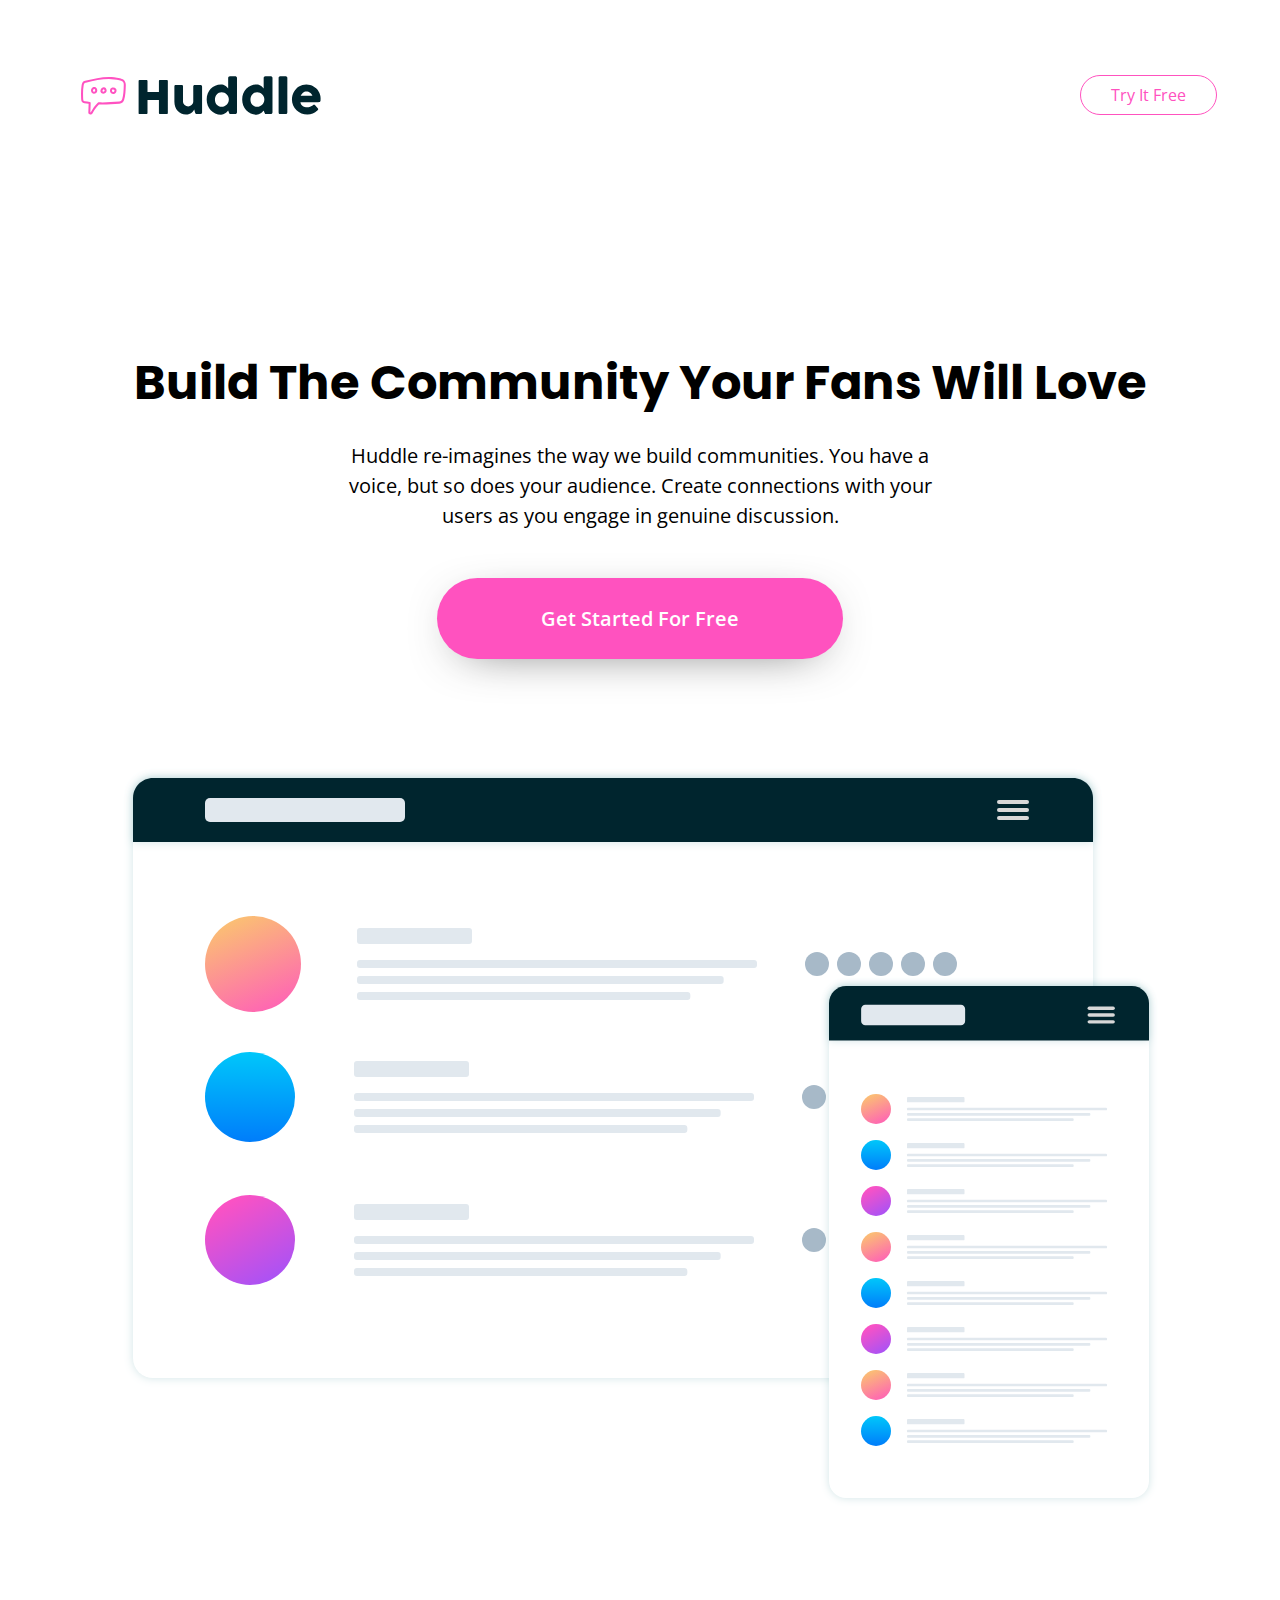
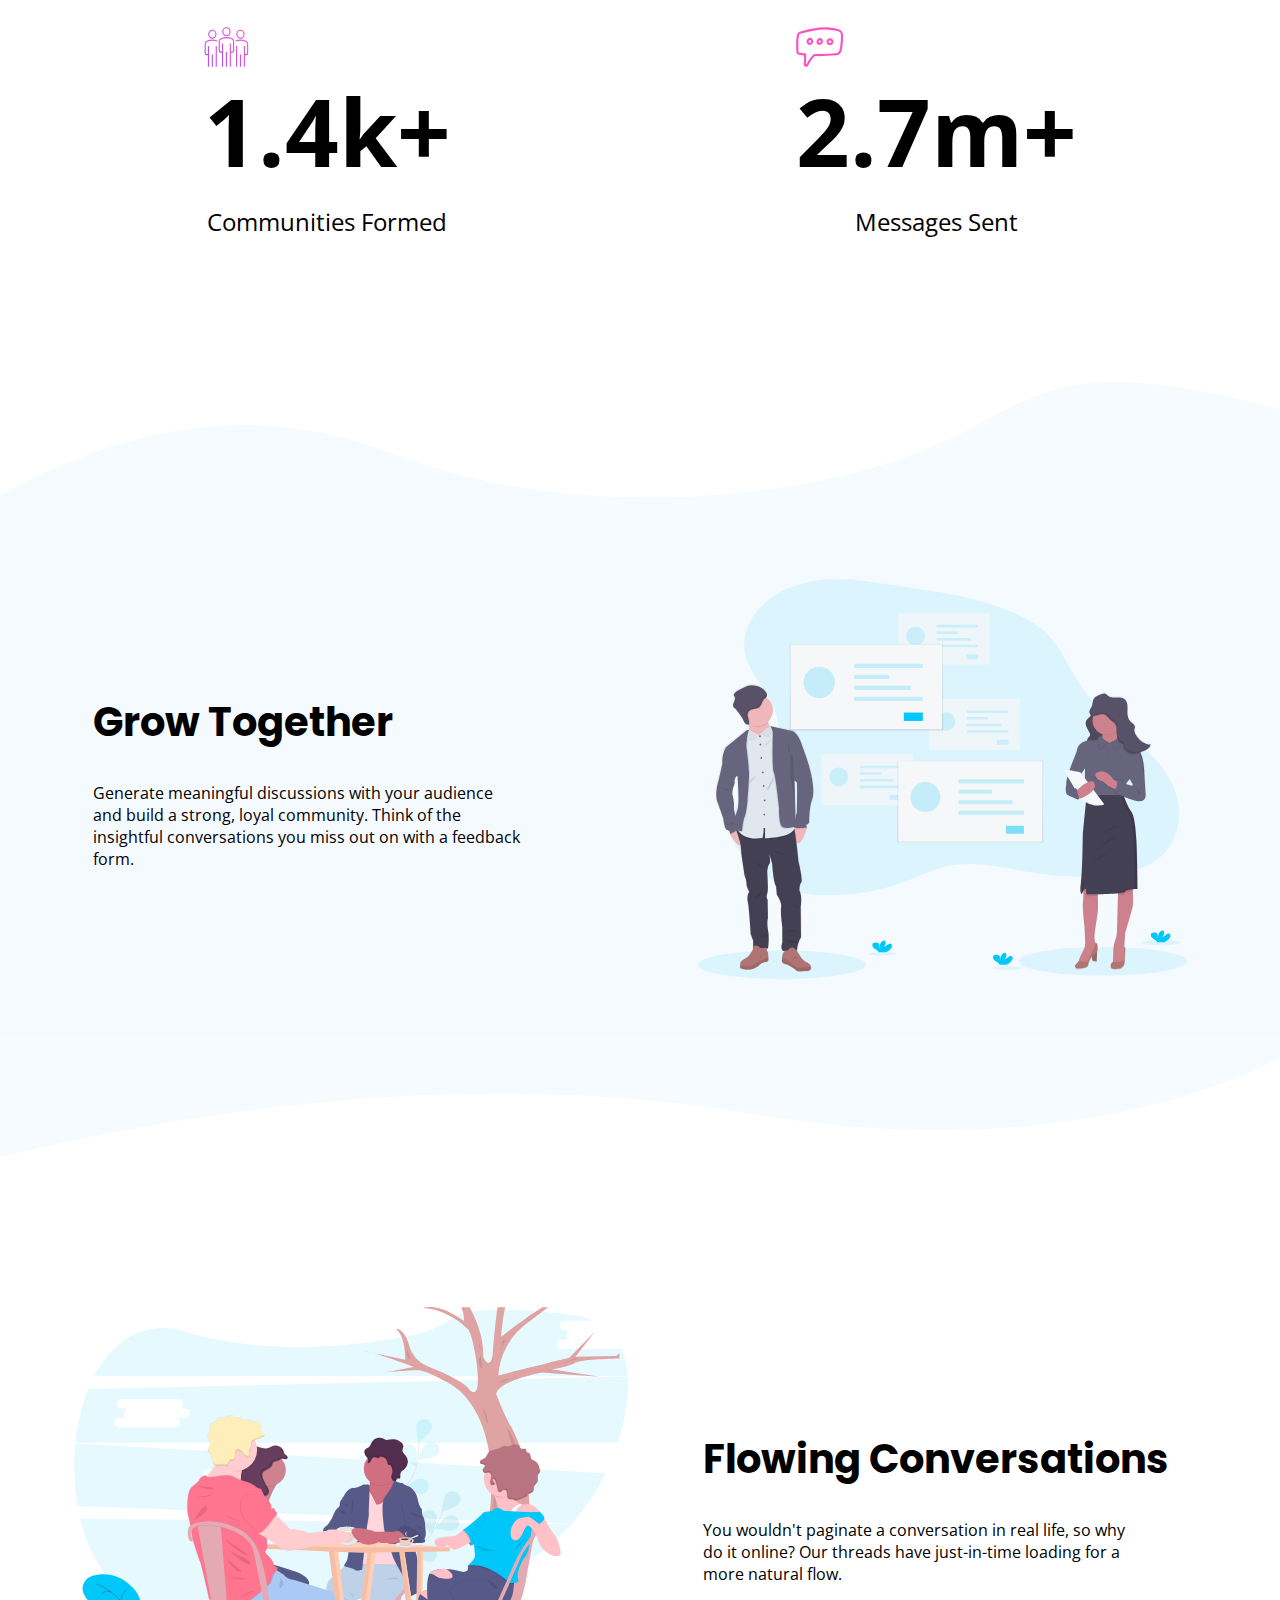
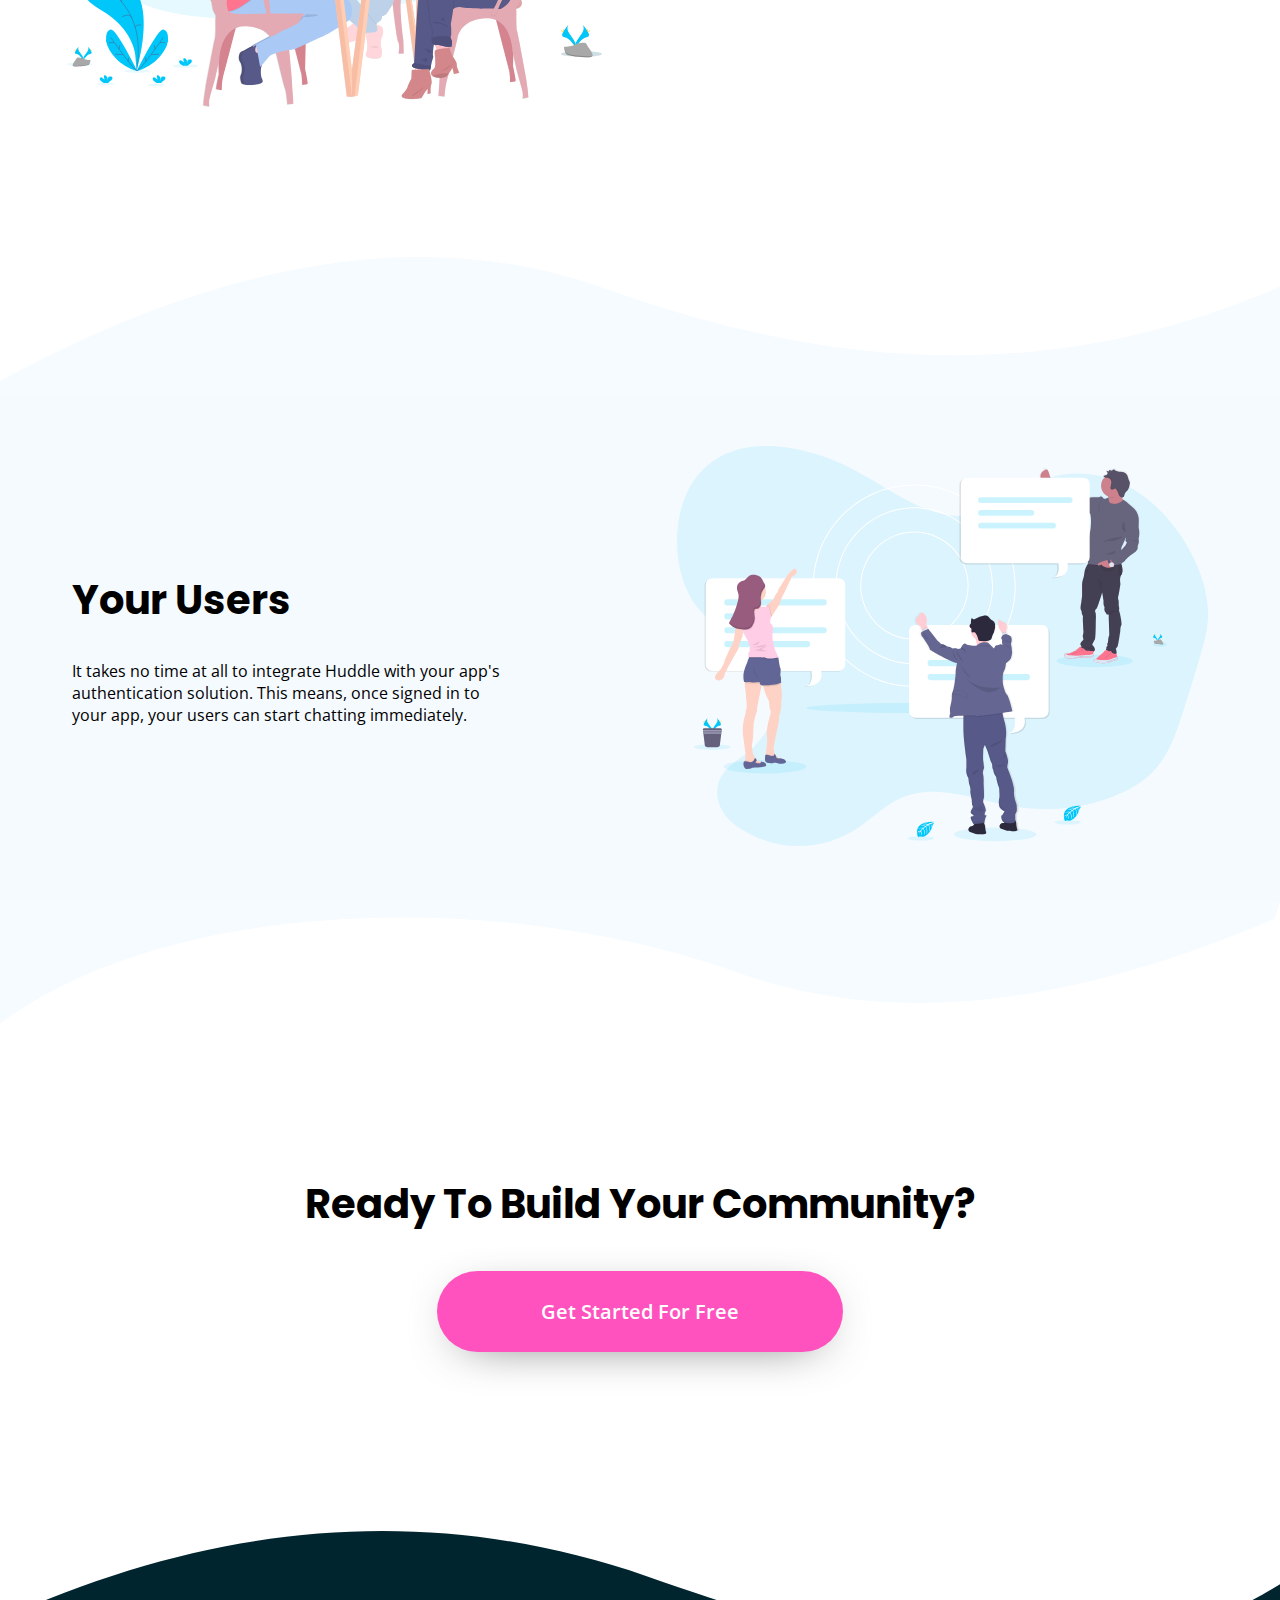
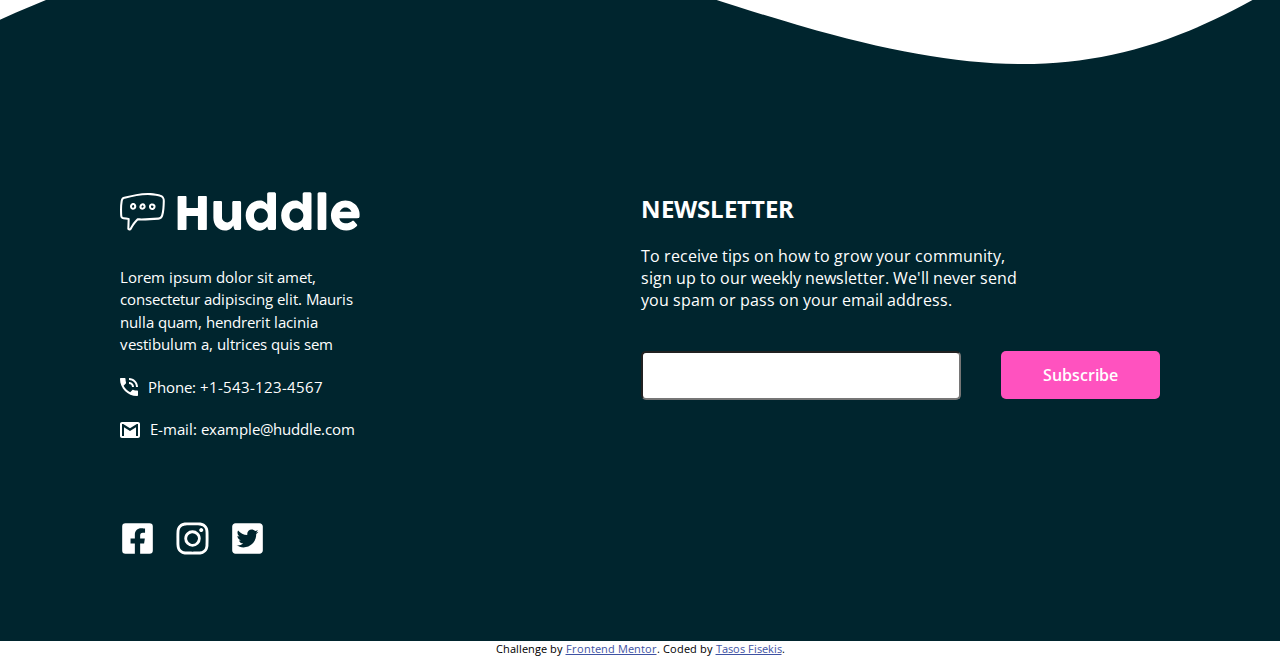
==== commit 1c0d23a3: "Add files via upload" ====
--- a/huddle-landing-page-with-curved-sections-master/index.html
+++ b/huddle-landing-page-with-curved-sections-master/index.html
@@ -18,7 +18,7 @@
     <link rel="stylesheet" href="styles.css" />
   </head>
   <body>
-    <!-- NAV -->
+    <!-- nav -->
     <nav class="navbar">
       <div class="navbar-center">
         <div class="navbar__logo-container">
@@ -27,9 +27,8 @@
         <button class="btn btn--navbar">Try it free</button>
       </div>
     </nav>
-    <!-- END OF NAV -->
-    <!-- HEADER -->
-
+    <!-- end of nav -->
+    <!-- header -->
     <header>
       <section class="hero">
         <div class="hero-center">
@@ -60,7 +59,6 @@
         </div>
       </section>
     </header>
-
     <!-- end of header -->
     <main>
       <!-- first row -->
@@ -243,7 +241,8 @@
               weekly newsletter. We'll never send you spam or pass on your email
               address.
             </p>
-            <!-- <div class="footer__newsletter">
+            <!-- form -->
+            <div class="footer__newsletter">
               <form action="#" class="footer__form">
                 <div class="input">
                   <label for="email" id="email" name="email"></label>
@@ -251,7 +250,8 @@
                 </div>
                 <button class="btn btn--footer" type="submit">Subscribe</button>
               </form>
-            </div> -->
+            </div>
+            <!-- end of form -->
           </div>
         </div>
       </div>
--- a/huddle-landing-page-with-curved-sections-master/styles.css
+++ b/huddle-landing-page-with-curved-sections-master/styles.css
@@ -54,7 +54,6 @@
   padding: 7.5rem 0rem 7.5rem 0rem;
   max-width: 144rem;
   margin: 0 auto;
-  /* background-color: red; */
 }
 
 .navbar__logo-container img {
@@ -92,7 +91,6 @@
   justify-content: flex-start;
   flex-direction: column;
   text-align: center;
-  /* background-color: yellowgreen; */
 }
 
 .hero__heading {
@@ -173,7 +171,6 @@
   margin: 0 auto;
   max-width: 144rem;
   padding: 5rem 13.5rem 5rem 13.5rem;
-  /* border-left: 1px solid yellowgreen; */
 }
 
 .row-center--blue {
@@ -201,7 +198,6 @@
 
 .row__right {
   flex: 0 0 50%;
-  /* display: flex; */
 }
 
 .row__right img {
@@ -209,7 +205,7 @@
   margin-left: 10rem;
 }
 
-/* SECOND RAW */
+/* second row */
 
 .row-center--second {
   padding: 15rem 13rem 15rem 13rem;
@@ -228,9 +224,9 @@
   margin-left: 7.5rem;
 }
 
-/* END OF SECOND RAW */
-
-/* THIRD ROW */
+/* end of second row */
+
+/* third row */
 .row-top--third img {
   width: 100%;
   display: block;
@@ -240,9 +236,10 @@
   width: 100%;
   display: block;
 }
-/* END OF THIRD ROW */
-
-/* FOURTH ROW */
+/* end of third row */
+
+/* fourth row */
+
 .row-center--fourth {
   padding: 15rem 0 7rem 0;
   display: flex;
@@ -253,9 +250,9 @@
 .row-center--fourth h2 {
   margin-bottom: 3.7rem;
 }
-/* END OF FOURTH ROW */
-
-/* FOOTER */
+/* end of 4th row */
+
+/* footer */
 
 .footer-top img {
   width: 100%;
@@ -273,7 +270,6 @@
   padding: 12rem 12rem 8rem 12rem;
   max-width: 144rem;
   margin: 0 auto;
-  /* border-left: 1px solid yellowgreen; */
 }
 
 .footer__logo {
@@ -282,7 +278,7 @@
 
 .footer__left p {
   color: var(--clr-white);
-  max-width: 40%;
+  max-width: 55%;
   font-size: 1.5rem;
   line-height: 1.5;
   flex: 0 0 50%;
@@ -343,6 +339,7 @@
   flex-direction: column;
   align-items: flex-start;
   flex: 0 0 50%;
+  padding-left: 7.5rem;
 }
 
 .footer__right h2 {
@@ -354,17 +351,25 @@
 
 .footer__right p {
   color: var(--clr-white);
+  max-width: 75%;
+  margin-bottom: 4rem;
 }
 
 .footer__form {
   display: flex;
-  background-color: red;
+}
+
+.footer__form input {
+  padding: 1.5rem;
+  border-radius: 0.5rem;
+  width: 32rem;
+  margin-right: 4rem;
 }
 
 .btn--footer {
   background-color: var(--clr-pink);
-  padding: 1.5rem 3.4rem;
-  font-size: 2rem;
+  padding: 1.3rem 4.2rem;
+  font-size: 1.6rem;
   font-weight: 600;
   color: var(--clr-white);
   margin-bottom: 10.9rem;
@@ -384,3 +389,19 @@
 .attribution a {
   color: hsl(228, 45%, 44%);
 }
+
+/* end of footer */
+
+/* break points */
+
+@media screen and (max-width: 1200px) {
+  html {
+    font-size: 58.5%;
+  }
+}
+
+@media screen and (max-width: 1000px) {
+  html {
+    font-size: 50%;
+  }
+}
